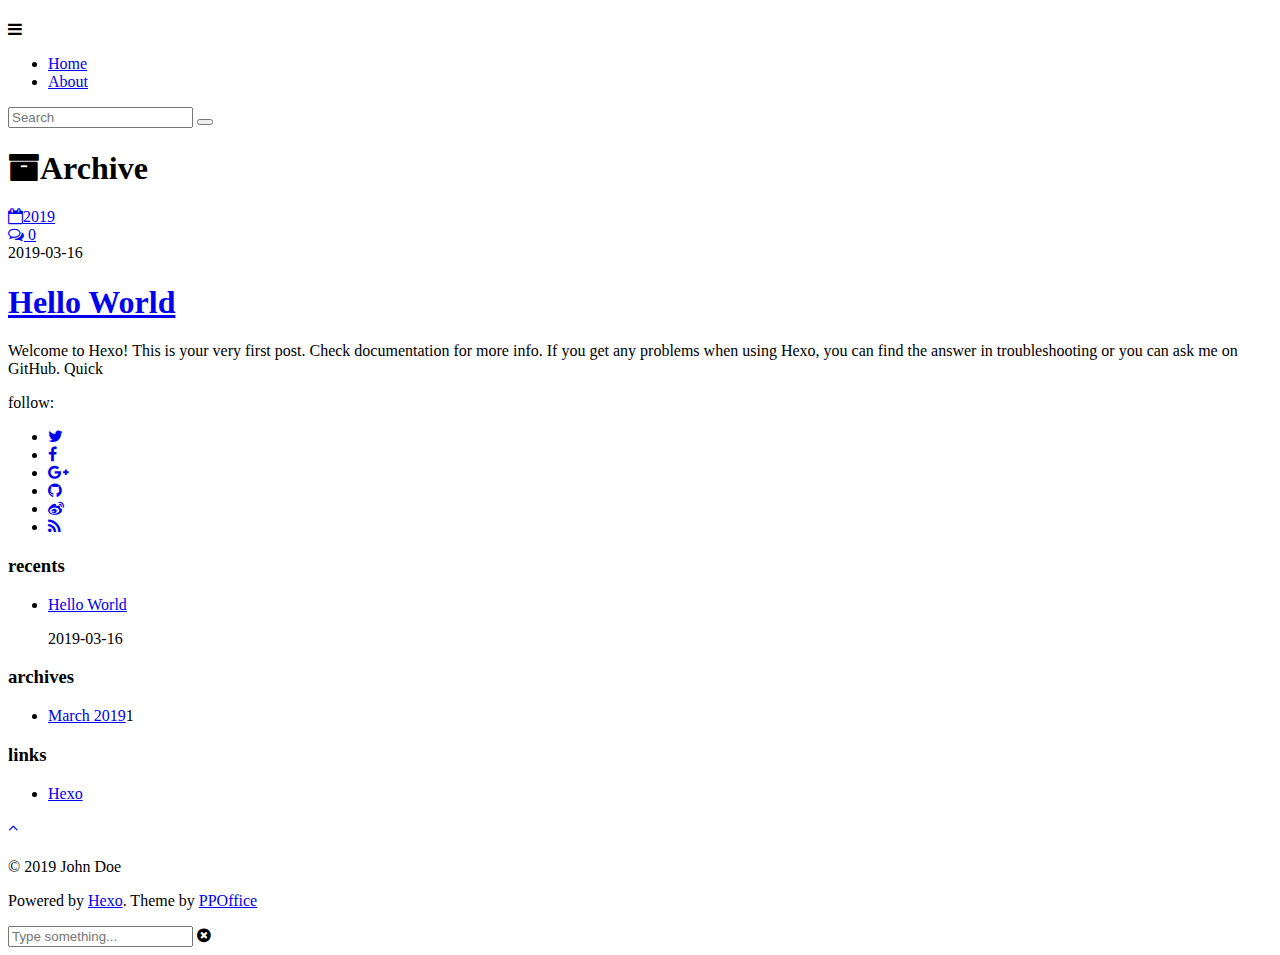
==== archives/index.html @ 49fc6c71 "Site updated: 2019-03-16 19:24:57" ====
<!DOCTYPE html>
<html>
<head><meta name="generator" content="Hexo 3.8.0">
    <meta charset="utf-8">

    

    
    <title>Archive | 阿榮的技術歷程</title>
    
    <meta name="viewport" content="width=device-width, initial-scale=1, maximum-scale=1">
    
    <meta name="description" content="Impossible is a word to be found only in the dictionary of fools. -- Napoleon">
<meta property="og:type" content="website">
<meta property="og:title" content="阿榮的技術歷程">
<meta property="og:url" content="http://yoursite.com/archives/index.html">
<meta property="og:site_name" content="阿榮的技術歷程">
<meta property="og:description" content="Impossible is a word to be found only in the dictionary of fools. -- Napoleon">
<meta property="og:locale" content="default">
<meta name="twitter:card" content="summary">
<meta name="twitter:title" content="阿榮的技術歷程">
<meta name="twitter:description" content="Impossible is a word to be found only in the dictionary of fools. -- Napoleon">
    

    
        <link rel="alternate" href="/" title="阿榮的技術歷程" type="application/atom+xml">
    

    

    <link rel="stylesheet" href="/libs/font-awesome/css/font-awesome.min.css">
    <link rel="stylesheet" href="/libs/titillium-web/styles.css">
    <link rel="stylesheet" href="/libs/source-code-pro/styles.css">

    <link rel="stylesheet" href="/css/style.css">

    <script src="/libs/jquery/3.3.1/jquery.min.js"></script>
    
    
        <link rel="stylesheet" href="/libs/lightgallery/css/lightgallery.min.css">
    
    
        <link rel="stylesheet" href="/libs/justified-gallery/justifiedGallery.min.css">
    
    
    


</head>
</html>
<body>
    <div id="wrap">
        <header id="header">
    <div id="header-outer" class="outer">
        <div class="container">
            <div class="container-inner">
                <div id="header-title">
                    <h1 class="logo-wrap">
                        <a href="/" class="logo"></a>
                    </h1>
                    
                </div>
                <div id="header-inner" class="nav-container">
                    <a id="main-nav-toggle" class="nav-icon fa fa-bars"></a>
                    <div class="nav-container-inner">
                        <ul id="main-nav">
                            
                                <li class="main-nav-list-item">
                                    <a class="main-nav-list-link" href="/">Home</a>
                                </li>
                            
                                        
                                    
                                <li class="main-nav-list-item">
                                    <a class="main-nav-list-link" href="/about/index.html">About</a>
                                </li>
                            
                        </ul>
                        <nav id="sub-nav">
                            <div id="search-form-wrap">

    <form class="search-form">
        <input type="text" class="ins-search-input search-form-input" placeholder="Search">
        <button type="submit" class="search-form-submit"></button>
    </form>
    <div class="ins-search">
    <div class="ins-search-mask"></div>
    <div class="ins-search-container">
        <div class="ins-input-wrapper">
            <input type="text" class="ins-search-input" placeholder="Type something...">
            <span class="ins-close ins-selectable"><i class="fa fa-times-circle"></i></span>
        </div>
        <div class="ins-section-wrapper">
            <div class="ins-section-container"></div>
        </div>
    </div>
</div>
<script>
(function (window) {
    var INSIGHT_CONFIG = {
        TRANSLATION: {
            POSTS: 'Posts',
            PAGES: 'Pages',
            CATEGORIES: 'Categories',
            TAGS: 'Tags',
            UNTITLED: '(Untitled)',
        },
        ROOT_URL: '/',
        CONTENT_URL: '/content.json',
    };
    window.INSIGHT_CONFIG = INSIGHT_CONFIG;
})(window);
</script>
<script src="/js/insight.js"></script>

</div>
                        </nav>
                    </div>
                </div>
            </div>
        </div>
    </div>
</header>
        <div class="container">
            <div class="main-body container-inner">
                <div class="main-body-inner">
                    <section id="main">
                        <div class="main-body-header">
    <h1 class="header">
    
    <i class="icon fa fa-archive"></i>Archive
    </h1>
</div>

                        <div class="main-body-content">
                            

    
    
        
        
        <section class="archives-wrap">
            <div class="archive-year-wrap">
                <a href="/archives/2019" class="archive-year"><i class="icon fa fa-calendar-o"></i>2019</a>
            </div>
            <div class="archives">
    
    
    
        <div class="article-row">
    
        <article class="article article-summary">
    <div class="article-summary-inner">
        
        <a href="/2019/03/16/hello-world/" class="thumbnail">
    
    
        <span class="thumbnail-image thumbnail-none"></span>
    
    
        
<span class="comment-counter">
    <i class="fa fa-comments-o"></i>
    
        <span class="disqus-comment-count" data-disqus-identifier data-disqus-url="http://yoursite.com/2019/03/16/hello-world/">0</span>
    
</span>


    
</a>

        
        <div class="article-meta">
            <div class="category">
            
            </div>
            <div class="date"><time datetime="2019-03-16T07:16:13.086Z" itemprop="datePublished">2019-03-16</time></div>
        </div>
        
    
        <h1 class="article-title" itemprop="name">
        <a href="/2019/03/16/hello-world/">Hello World</a>
        </h1>
    

        <p class="article-excerpt">
            Welcome to Hexo! This is your very first post. Check documentation for more info. If you get any problems when using Hexo, you can find the answer in troubleshooting or you can ask me on GitHub.
Quick
        </p>
    </div>
</article>
    
        </div>
    


    </div></section>



                        </div>
                    </section>
                    <aside id="sidebar">
    <a class="sidebar-toggle" title="Expand Sidebar"><i class="toggle icon"></i></a>
    <div class="sidebar-top">
        <p>follow:</p>
        <ul class="social-links">
            
                
                <li>
                    <a class="social-tooltip" title="twitter" href="/" target="_blank" rel="noopener">
                        <i class="icon fa fa-twitter"></i>
                    </a>
                </li>
                
            
                
                <li>
                    <a class="social-tooltip" title="facebook" href="/" target="_blank" rel="noopener">
                        <i class="icon fa fa-facebook"></i>
                    </a>
                </li>
                
            
                
                <li>
                    <a class="social-tooltip" title="google-plus" href="/" target="_blank" rel="noopener">
                        <i class="icon fa fa-google-plus"></i>
                    </a>
                </li>
                
            
                
                <li>
                    <a class="social-tooltip" title="github" href="https://github.com/ppoffice/hexo-theme-hueman" target="_blank" rel="noopener">
                        <i class="icon fa fa-github"></i>
                    </a>
                </li>
                
            
                
                <li>
                    <a class="social-tooltip" title="weibo" href="/" target="_blank" rel="noopener">
                        <i class="icon fa fa-weibo"></i>
                    </a>
                </li>
                
            
                
                <li>
                    <a class="social-tooltip" title="rss" href="/" target="_blank" rel="noopener">
                        <i class="icon fa fa-rss"></i>
                    </a>
                </li>
                
            
        </ul>
    </div>
    
    <div class="widgets-container">
        
            
                

            
                
    <div class="widget-wrap">
        <h3 class="widget-title">recents</h3>
        <div class="widget">
            <ul id="recent-post" class>
                
                    <li>
                        
                        <div class="item-thumbnail">
                            <a href="/2019/03/16/hello-world/" class="thumbnail">
    
    
        <span class="thumbnail-image thumbnail-none"></span>
    
    
</a>

                        </div>
                        
                        <div class="item-inner">
                            <p class="item-category"></p>
                            <p class="item-title"><a href="/2019/03/16/hello-world/" class="title">Hello World</a></p>
                            <p class="item-date"><time datetime="2019-03-16T07:16:13.086Z" itemprop="datePublished">2019-03-16</time></p>
                        </div>
                    </li>
                
            </ul>
        </div>
    </div>

            
                

            
                
    <div class="widget-wrap widget-list">
        <h3 class="widget-title">archives</h3>
        <div class="widget">
            <ul class="archive-list"><li class="archive-list-item"><a class="archive-list-link" href="/archives/2019/03/">March 2019</a><span class="archive-list-count">1</span></li></ul>
        </div>
    </div>


            
                

            
                

            
                
    <div class="widget-wrap widget-list">
        <h3 class="widget-title">links</h3>
        <div class="widget">
            <ul>
                
                    <li>
                        <a href="http://hexo.io">Hexo</a>
                    </li>
                
            </ul>
        </div>
    </div>


            
        
    </div>
</aside>

                </div>
            </div>
        </div>
        <footer id="footer">
    <div class="container">
        <div class="container-inner">
            <a id="back-to-top" href="javascript:;"><i class="icon fa fa-angle-up"></i></a>
            <div class="credit">
                <h1 class="logo-wrap">
                    <a href="/" class="logo"></a>
                </h1>
                <p>&copy; 2019 John Doe</p>
                <p>Powered by <a href="//hexo.io/" target="_blank">Hexo</a>. Theme by <a href="//github.com/ppoffice" target="_blank">PPOffice</a></p>
            </div>
            <div class="footer-plugins">
              
    


            </div>
        </div>
    </div>
</footer>

        
    
    <script>
    var disqus_shortname = 'hexo-theme-hueman';
    
    
    (function() {
    var dsq = document.createElement('script');
    dsq.type = 'text/javascript';
    dsq.async = true;
    dsq.src = '//' + disqus_shortname + '.disqus.com/count.js';
    (document.getElementsByTagName('head')[0] || document.getElementsByTagName('body')[0]).appendChild(dsq);
    })();
    </script>




    
        <script src="/libs/lightgallery/js/lightgallery.min.js"></script>
        <script src="/libs/lightgallery/js/lg-thumbnail.min.js"></script>
        <script src="/libs/lightgallery/js/lg-pager.min.js"></script>
        <script src="/libs/lightgallery/js/lg-autoplay.min.js"></script>
        <script src="/libs/lightgallery/js/lg-fullscreen.min.js"></script>
        <script src="/libs/lightgallery/js/lg-zoom.min.js"></script>
        <script src="/libs/lightgallery/js/lg-hash.min.js"></script>
        <script src="/libs/lightgallery/js/lg-share.min.js"></script>
        <script src="/libs/lightgallery/js/lg-video.min.js"></script>
    
    
        <script src="/libs/justified-gallery/jquery.justifiedGallery.min.js"></script>
    
    



<!-- Custom Scripts -->
<script src="/js/main.js"></script>

    </div>
</body>
</html>
---- libs/titillium-web/styles.css ----
/* latin-ext */
@font-face {
  font-family: 'Titillium Web';
  font-style: normal;
  font-weight: 300;
  src: local('Titillium WebLight'), local('TitilliumWeb-Light'), url(fonts/anMUvcNT0H1YN4FII8wpr9INifKjd1RJ3NxxEi9Cy2w.woff2) format('woff2');
  unicode-range: U+0100-024F, U+1E00-1EFF, U+20A0-20AB, U+20AD-20CF, U+2C60-2C7F, U+A720-A7FF;
}
/* latin */
@font-face {
  font-family: 'Titillium Web';
  font-style: normal;
  font-weight: 300;
  src: local('Titillium WebLight'), local('TitilliumWeb-Light'), url(fonts/anMUvcNT0H1YN4FII8wpr4-67659ICLY8bMrYhtePPA.woff2) format('woff2');
  unicode-range: U+0000-00FF, U+0131, U+0152-0153, U+02C6, U+02DA, U+02DC, U+2000-206F, U+2074, U+20AC, U+2212, U+2215, U+E0FF, U+EFFD, U+F000;
}
/* latin-ext */
@font-face {
  font-family: 'Titillium Web';
  font-style: normal;
  font-weight: 400;
  src: local('Titillium Web'), local('TitilliumWeb-Regular'), url(fonts/7XUFZ5tgS-tD6QamInJTcSo_WB_cotcEMUw1LsIE8mM.woff2) format('woff2');
  unicode-range: U+0100-024F, U+1E00-1EFF, U+20A0-20AB, U+20AD-20CF, U+2C60-2C7F, U+A720-A7FF;
}
/* latin */
@font-face {
  font-family: 'Titillium Web';
  font-style: normal;
  font-weight: 400;
  src: local('Titillium Web'), local('TitilliumWeb-Regular'), url(fonts/7XUFZ5tgS-tD6QamInJTcZSnX671uNZIV63UdXh3Mg0.woff2) format('woff2');
  unicode-range: U+0000-00FF, U+0131, U+0152-0153, U+02C6, U+02DA, U+02DC, U+2000-206F, U+2074, U+20AC, U+2212, U+2215, U+E0FF, U+EFFD, U+F000;
}
/* latin-ext */
@font-face {
  font-family: 'Titillium Web';
  font-style: normal;
  font-weight: 600;
  src: local('Titillium WebSemiBold'), local('TitilliumWeb-SemiBold'), url(fonts/anMUvcNT0H1YN4FII8wpr_SNRT0fZ5CX-AqRkMYgJJo.woff2) format('woff2');
  unicode-range: U+0100-024F, U+1E00-1EFF, U+20A0-20AB, U+20AD-20CF, U+2C60-2C7F, U+A720-A7FF;
}
/* latin */
@font-face {
  font-family: 'Titillium Web';
  font-style: normal;
  font-weight: 600;
  src: local('Titillium WebSemiBold'), local('TitilliumWeb-SemiBold'), url(fonts/anMUvcNT0H1YN4FII8wpr46gJz9aNFrmnwBdd69aqzY.woff2) format('woff2');
  unicode-range: U+0000-00FF, U+0131, U+0152-0153, U+02C6, U+02DA, U+02DC, U+2000-206F, U+2074, U+20AC, U+2212, U+2215, U+E0FF, U+EFFD, U+F000;
}
---- libs/source-code-pro/styles.css ----
/* latin-ext */
@font-face {
  font-family: 'Source Code Pro';
  font-style: normal;
  font-weight: 400;
  src: local('Source Code Pro'), local('SourceCodePro-Regular'), url(fonts/mrl8jkM18OlOQN8JLgasDy2Q8seG17bfDXYR_jUsrzg.woff2) format('woff2');
  unicode-range: U+0100-024F, U+1E00-1EFF, U+20A0-20AB, U+20AD-20CF, U+2C60-2C7F, U+A720-A7FF;
}
/* latin */
@font-face {
  font-family: 'Source Code Pro';
  font-style: normal;
  font-weight: 400;
  src: local('Source Code Pro'), local('SourceCodePro-Regular'), url(fonts/mrl8jkM18OlOQN8JLgasD9V_2ngZ8dMf8fLgjYEouxg.woff2) format('woff2');
  unicode-range: U+0000-00FF, U+0131, U+0152-0153, U+02C6, U+02DA, U+02DC, U+2000-206F, U+2074, U+20AC, U+2212, U+2215, U+E0FF, U+EFFD, U+F000;
}
---- libs/lightgallery/css/lightgallery.min.css ----
.lg-sub-html,.lg-toolbar{background-color:rgba(0,0,0,.45)}#lg-counter,.lg-outer .lg-video-cont{vertical-align:middle;display:inline-block}@font-face{font-family:lg;src:url(../fonts/lg.eot?n1z373);src:url(../fonts/lg.eot?#iefixn1z373) format("embedded-opentype"),url(../fonts/lg.woff?n1z373) format("woff"),url(../fonts/lg.ttf?n1z373) format("truetype"),url(../fonts/lg.svg?n1z373#lg) format("svg");font-weight:400;font-style:normal}.lg-icon{font-family:lg;speak:none;font-style:normal;font-weight:400;font-variant:normal;text-transform:none;line-height:1;-webkit-font-smoothing:antialiased;-moz-osx-font-smoothing:grayscale}.lg-actions .lg-next,.lg-actions .lg-prev{background-color:rgba(0,0,0,.45);border-radius:2px;color:#999;cursor:pointer;display:block;font-size:22px;margin-top:-10px;padding:8px 10px 9px;position:absolute;top:50%;z-index:1080}.lg-actions .lg-next.disabled,.lg-actions .lg-prev.disabled{pointer-events:none;opacity:.5}.lg-actions .lg-next:hover,.lg-actions .lg-prev:hover{color:#FFF}.lg-actions .lg-next{right:20px}.lg-actions .lg-next:before{content:"\e095"}.lg-actions .lg-prev{left:20px}.lg-actions .lg-prev:after{content:"\e094"}@-webkit-keyframes lg-right-end{0%,100%{left:0}50%{left:-30px}}@-moz-keyframes lg-right-end{0%,100%{left:0}50%{left:-30px}}@-ms-keyframes lg-right-end{0%,100%{left:0}50%{left:-30px}}@keyframes lg-right-end{0%,100%{left:0}50%{left:-30px}}@-webkit-keyframes lg-left-end{0%,100%{left:0}50%{left:30px}}@-moz-keyframes lg-left-end{0%,100%{left:0}50%{left:30px}}@-ms-keyframes lg-left-end{0%,100%{left:0}50%{left:30px}}@keyframes lg-left-end{0%,100%{left:0}50%{left:30px}}.lg-outer.lg-right-end .lg-object{-webkit-animation:lg-right-end .3s;-o-animation:lg-right-end .3s;animation:lg-right-end .3s;position:relative}.lg-outer.lg-left-end .lg-object{-webkit-animation:lg-left-end .3s;-o-animation:lg-left-end .3s;animation:lg-left-end .3s;position:relative}.lg-toolbar{z-index:1082;left:0;position:absolute;top:0;width:100%}.lg-toolbar .lg-icon{color:#999;cursor:pointer;float:right;font-size:24px;height:47px;line-height:27px;padding:10px 0;text-align:center;width:50px;text-decoration:none!important;outline:0;-webkit-transition:color .2s linear;-o-transition:color .2s linear;transition:color .2s linear}.lg-toolbar .lg-icon:hover{color:#FFF}.lg-toolbar .lg-close:after{content:"\e070"}.lg-toolbar .lg-download:after{content:"\e0f2"}.lg-sub-html{bottom:0;color:#EEE;font-size:16px;left:0;padding:10px 40px;position:fixed;right:0;text-align:center;z-index:1080}.lg-sub-html h4{margin:0;font-size:13px;font-weight:700}.lg-sub-html p{font-size:12px;margin:5px 0 0}#lg-counter{color:#999;font-size:16px;padding-left:20px;padding-top:12px}.lg-next,.lg-prev,.lg-toolbar{opacity:1;-webkit-transition:-webkit-transform .35s cubic-bezier(0,0,.25,1) 0s,opacity .35s cubic-bezier(0,0,.25,1) 0s,color .2s linear;-moz-transition:-moz-transform .35s cubic-bezier(0,0,.25,1) 0s,opacity .35s cubic-bezier(0,0,.25,1) 0s,color .2s linear;-o-transition:-o-transform .35s cubic-bezier(0,0,.25,1) 0s,opacity .35s cubic-bezier(0,0,.25,1) 0s,color .2s linear;transition:transform .35s cubic-bezier(0,0,.25,1) 0s,opacity .35s cubic-bezier(0,0,.25,1) 0s,color .2s linear}.lg-hide-items .lg-prev{opacity:0;-webkit-transform:translate3d(-10px,0,0);transform:translate3d(-10px,0,0)}.lg-hide-items .lg-next{opacity:0;-webkit-transform:translate3d(10px,0,0);transform:translate3d(10px,0,0)}.lg-hide-items .lg-toolbar{opacity:0;-webkit-transform:translate3d(0,-10px,0);transform:translate3d(0,-10px,0)}body:not(.lg-from-hash) .lg-outer.lg-start-zoom .lg-object{-webkit-transform:scale3d(.5,.5,.5);transform:scale3d(.5,.5,.5);opacity:0;-webkit-transition:-webkit-transform 250ms cubic-bezier(0,0,.25,1) 0s,opacity 250ms cubic-bezier(0,0,.25,1)!important;-moz-transition:-moz-transform 250ms cubic-bezier(0,0,.25,1) 0s,opacity 250ms cubic-bezier(0,0,.25,1)!important;-o-transition:-o-transform 250ms cubic-bezier(0,0,.25,1) 0s,opacity 250ms cubic-bezier(0,0,.25,1)!important;transition:transform 250ms cubic-bezier(0,0,.25,1) 0s,opacity 250ms cubic-bezier(0,0,.25,1)!important;-webkit-transform-origin:50% 50%;-moz-transform-origin:50% 50%;-ms-transform-origin:50% 50%;transform-origin:50% 50%}body:not(.lg-from-hash) .lg-outer.lg-start-zoom .lg-item.lg-complete .lg-object{-webkit-transform:scale3d(1,1,1);transform:scale3d(1,1,1);opacity:1}.lg-outer .lg-thumb-outer{background-color:#0D0A0A;bottom:0;position:absolute;width:100%;z-index:1080;max-height:350px;-webkit-transform:translate3d(0,100%,0);transform:translate3d(0,100%,0);-webkit-transition:-webkit-transform .25s cubic-bezier(0,0,.25,1) 0s;-moz-transition:-moz-transform .25s cubic-bezier(0,0,.25,1) 0s;-o-transition:-o-transform .25s cubic-bezier(0,0,.25,1) 0s;transition:transform .25s cubic-bezier(0,0,.25,1) 0s}.lg-outer .lg-thumb-outer.lg-grab .lg-thumb-item{cursor:-webkit-grab;cursor:-moz-grab;cursor:-o-grab;cursor:-ms-grab;cursor:grab}.lg-outer .lg-thumb-outer.lg-grabbing .lg-thumb-item{cursor:move;cursor:-webkit-grabbing;cursor:-moz-grabbing;cursor:-o-grabbing;cursor:-ms-grabbing;cursor:grabbing}.lg-outer .lg-thumb-outer.lg-dragging .lg-thumb{-webkit-transition-duration:0s!important;transition-duration:0s!important}.lg-outer.lg-thumb-open .lg-thumb-outer{-webkit-transform:translate3d(0,0,0);transform:translate3d(0,0,0)}.lg-outer .lg-thumb{padding:10px 0;height:100%;margin-bottom:-5px}.lg-outer .lg-thumb-item{cursor:pointer;float:left;overflow:hidden;height:100%;border:2px solid #FFF;border-radius:4px;margin-bottom:5px}@media (min-width:1025px){.lg-outer .lg-thumb-item{-webkit-transition:border-color .25s ease;-o-transition:border-color .25s ease;transition:border-color .25s ease}}.lg-outer .lg-thumb-item.active,.lg-outer .lg-thumb-item:hover{border-color:#a90707}.lg-outer .lg-thumb-item img{width:100%;height:100%;object-fit:cover}.lg-outer.lg-has-thumb .lg-item{padding-bottom:120px}.lg-outer.lg-can-toggle .lg-item{padding-bottom:0}.lg-outer.lg-pull-caption-up .lg-sub-html{-webkit-transition:bottom .25s ease;-o-transition:bottom .25s ease;transition:bottom .25s ease}.lg-outer.lg-pull-caption-up.lg-thumb-open .lg-sub-html{bottom:100px}.lg-outer .lg-toggle-thumb{background-color:#0D0A0A;border-radius:2px 2px 0 0;color:#999;cursor:pointer;font-size:24px;height:39px;line-height:27px;padding:5px 0;position:absolute;right:20px;text-align:center;top:-39px;width:50px}.lg-outer .lg-toggle-thumb:hover,.lg-outer.lg-dropdown-active #lg-share{color:#FFF}.lg-outer .lg-toggle-thumb:after{content:"\e1ff"}.lg-outer .lg-video-cont{max-width:1140px;max-height:100%;width:100%;padding:0 5px}.lg-outer .lg-video{width:100%;height:0;padding-bottom:56.25%;overflow:hidden;position:relative}.lg-outer .lg-video .lg-object{display:inline-block;position:absolute;top:0;left:0;width:100%!important;height:100%!important}.lg-outer .lg-video .lg-video-play{width:84px;height:59px;position:absolute;left:50%;top:50%;margin-left:-42px;margin-top:-30px;z-index:1080;cursor:pointer}.lg-outer .lg-has-vimeo .lg-video-play{background:url(../img/vimeo-play.png) no-repeat}.lg-outer .lg-has-vimeo:hover .lg-video-play{background:url(../img/vimeo-play.png) 0 -58px no-repeat}.lg-outer .lg-has-html5 .lg-video-play{background:url(../img/video-play.png) no-repeat;height:64px;margin-left:-32px;margin-top:-32px;width:64px;opacity:.8}.lg-outer .lg-has-html5:hover .lg-video-play{opacity:1}.lg-outer .lg-has-youtube .lg-video-play{background:url(../img/youtube-play.png) no-repeat}.lg-outer .lg-has-youtube:hover .lg-video-play{background:url(../img/youtube-play.png) 0 -60px no-repeat}.lg-outer .lg-video-object{width:100%!important;height:100%!important;position:absolute;top:0;left:0}.lg-outer .lg-has-video .lg-video-object{visibility:hidden}.lg-outer .lg-has-video.lg-video-playing .lg-object,.lg-outer .lg-has-video.lg-video-playing .lg-video-play{display:none}.lg-outer .lg-has-video.lg-video-playing .lg-video-object{visibility:visible}.lg-progress-bar{background-color:#333;height:5px;left:0;position:absolute;top:0;width:100%;z-index:1083;opacity:0;-webkit-transition:opacity 80ms ease 0s;-moz-transition:opacity 80ms ease 0s;-o-transition:opacity 80ms ease 0s;transition:opacity 80ms ease 0s}.lg-progress-bar .lg-progress{background-color:#a90707;height:5px;width:0}.lg-progress-bar.lg-start .lg-progress{width:100%}.lg-show-autoplay .lg-progress-bar{opacity:1}.lg-autoplay-button:after{content:"\e01d"}.lg-show-autoplay .lg-autoplay-button:after{content:"\e01a"}.lg-outer.lg-css3.lg-zoom-dragging .lg-item.lg-complete.lg-zoomable .lg-image,.lg-outer.lg-css3.lg-zoom-dragging .lg-item.lg-complete.lg-zoomable .lg-img-wrap{-webkit-transition-duration:0s;transition-duration:0s}.lg-outer .lg-item.lg-complete.lg-zoomable .lg-img-wrap{-webkit-transition:left .3s cubic-bezier(0,0,.25,1) 0s,top .3s cubic-bezier(0,0,.25,1) 0s;-moz-transition:left .3s cubic-bezier(0,0,.25,1) 0s,top .3s cubic-bezier(0,0,.25,1) 0s;-o-transition:left .3s cubic-bezier(0,0,.25,1) 0s,top .3s cubic-bezier(0,0,.25,1) 0s;transition:left .3s cubic-bezier(0,0,.25,1) 0s,top .3s cubic-bezier(0,0,.25,1) 0s;-webkit-transform:translate3d(0,0,0);transform:translate3d(0,0,0);-webkit-backface-visibility:hidden;-moz-backface-visibility:hidden;backface-visibility:hidden}.lg-outer .lg-item.lg-complete.lg-zoomable .lg-image{-webkit-transform:scale3d(1,1,1);transform:scale3d(1,1,1);-webkit-transition:-webkit-transform .3s cubic-bezier(0,0,.25,1) 0s,opacity .15s!important;-moz-transition:-moz-transform .3s cubic-bezier(0,0,.25,1) 0s,opacity .15s!important;-o-transition:-o-transform .3s cubic-bezier(0,0,.25,1) 0s,opacity .15s!important;transition:transform .3s cubic-bezier(0,0,.25,1) 0s,opacity .15s!important;-webkit-transform-origin:0 0;-moz-transform-origin:0 0;-ms-transform-origin:0 0;transform-origin:0 0;-webkit-backface-visibility:hidden;-moz-backface-visibility:hidden;backface-visibility:hidden}#lg-zoom-in:after{content:"\e311"}#lg-actual-size{font-size:20px}#lg-actual-size:after{content:"\e033"}#lg-zoom-out{opacity:.5;pointer-events:none}#lg-zoom-out:after{content:"\e312"}.lg-zoomed #lg-zoom-out{opacity:1;pointer-events:auto}.lg-outer .lg-pager-outer{bottom:60px;left:0;position:absolute;right:0;text-align:center;z-index:1080;height:10px}.lg-outer .lg-pager-outer.lg-pager-hover .lg-pager-cont{overflow:visible}.lg-outer .lg-pager-cont{cursor:pointer;display:inline-block;overflow:hidden;position:relative;vertical-align:top;margin:0 5px}.lg-outer .lg-pager-cont:hover .lg-pager-thumb-cont{opacity:1;-webkit-transform:translate3d(0,0,0);transform:translate3d(0,0,0)}.lg-outer .lg-pager-cont.lg-pager-active .lg-pager{box-shadow:0 0 0 2px #fff inset}.lg-outer .lg-pager-thumb-cont{background-color:#fff;color:#FFF;bottom:100%;height:83px;left:0;margin-bottom:20px;margin-left:-60px;opacity:0;padding:5px;position:absolute;width:120px;border-radius:3px;-webkit-transition:opacity .15s ease 0s,-webkit-transform .15s ease 0s;-moz-transition:opacity .15s ease 0s,-moz-transform .15s ease 0s;-o-transition:opacity .15s ease 0s,-o-transform .15s ease 0s;transition:opacity .15s ease 0s,transform .15s ease 0s;-webkit-transform:translate3d(0,5px,0);transform:translate3d(0,5px,0)}.lg-outer .lg-pager-thumb-cont img{width:100%;height:100%}.lg-outer .lg-pager{background-color:rgba(255,255,255,.5);border-radius:50%;box-shadow:0 0 0 8px rgba(255,255,255,.7) inset;display:block;height:12px;-webkit-transition:box-shadow .3s ease 0s;-o-transition:box-shadow .3s ease 0s;transition:box-shadow .3s ease 0s;width:12px}.lg-outer .lg-pager:focus,.lg-outer .lg-pager:hover{box-shadow:0 0 0 8px #fff inset}.lg-outer .lg-caret{border-left:10px solid transparent;border-right:10px solid transparent;border-top:10px dashed;bottom:-10px;display:inline-block;height:0;left:50%;margin-left:-5px;position:absolute;vertical-align:middle;width:0}.lg-fullscreen:after{content:"\e20c"}.lg-fullscreen-on .lg-fullscreen:after{content:"\e20d"}.lg-outer #lg-dropdown-overlay{background-color:rgba(0,0,0,.25);bottom:0;cursor:default;left:0;position:fixed;right:0;top:0;z-index:1081;opacity:0;visibility:hidden;-webkit-transition:visibility 0s linear .18s,opacity .18s linear 0s;-o-transition:visibility 0s linear .18s,opacity .18s linear 0s;transition:visibility 0s linear .18s,opacity .18s linear 0s}.lg-outer.lg-dropdown-active #lg-dropdown-overlay,.lg-outer.lg-dropdown-active .lg-dropdown{-webkit-transition-delay:0s;transition-delay:0s;-moz-transform:translate3d(0,0,0);-o-transform:translate3d(0,0,0);-ms-transform:translate3d(0,0,0);-webkit-transform:translate3d(0,0,0);transform:translate3d(0,0,0);opacity:1;visibility:visible}.lg-outer .lg-dropdown{background-color:#fff;border-radius:2px;font-size:14px;list-style-type:none;margin:0;padding:10px 0;position:absolute;right:0;text-align:left;top:50px;opacity:0;visibility:hidden;-moz-transform:translate3d(0,5px,0);-o-transform:translate3d(0,5px,0);-ms-transform:translate3d(0,5px,0);-webkit-transform:translate3d(0,5px,0);transform:translate3d(0,5px,0);-webkit-transition:-webkit-transform .18s linear 0s,visibility 0s linear .5s,opacity .18s linear 0s;-moz-transition:-moz-transform .18s linear 0s,visibility 0s linear .5s,opacity .18s linear 0s;-o-transition:-o-transform .18s linear 0s,visibility 0s linear .5s,opacity .18s linear 0s;transition:transform .18s linear 0s,visibility 0s linear .5s,opacity .18s linear 0s}.lg-outer .lg-dropdown:after{content:"";display:block;height:0;width:0;position:absolute;border:8px solid transparent;border-bottom-color:#FFF;right:16px;top:-16px}.lg-outer .lg-dropdown>li:last-child{margin-bottom:0}.lg-outer .lg-dropdown>li:hover .lg-icon,.lg-outer .lg-dropdown>li:hover a{color:#333}.lg-outer .lg-dropdown a{color:#333;display:block;white-space:pre;padding:4px 12px;font-family:"Open Sans","Helvetica Neue",Helvetica,Arial,sans-serif;font-size:12px}.lg-outer .lg-dropdown a:hover{background-color:rgba(0,0,0,.07)}.lg-outer .lg-dropdown .lg-dropdown-text{display:inline-block;line-height:1;margin-top:-3px;vertical-align:middle}.lg-outer .lg-dropdown .lg-icon{color:#333;display:inline-block;float:none;font-size:20px;height:auto;line-height:1;margin-right:8px;padding:0;vertical-align:middle;width:auto}.lg-outer,.lg-outer .lg,.lg-outer .lg-inner{width:100%;height:100%}.lg-outer #lg-share{position:relative}.lg-outer #lg-share:after{content:"\e80d"}.lg-outer #lg-share-facebook .lg-icon{color:#3b5998}.lg-outer #lg-share-facebook .lg-icon:after{content:"\e901"}.lg-outer #lg-share-twitter .lg-icon{color:#00aced}.lg-outer #lg-share-twitter .lg-icon:after{content:"\e904"}.lg-outer #lg-share-googleplus .lg-icon{color:#dd4b39}.lg-outer #lg-share-googleplus .lg-icon:after{content:"\e902"}.lg-outer #lg-share-pinterest .lg-icon{color:#cb2027}.lg-outer #lg-share-pinterest .lg-icon:after{content:"\e903"}.group:after,.group:before{display:table;content:"";line-height:0}.group:after{clear:both}.lg-outer{position:fixed;top:0;left:0;z-index:1050;opacity:0;-webkit-transition:opacity .15s ease 0s;-o-transition:opacity .15s ease 0s;transition:opacity .15s ease 0s}.lg-outer *{-webkit-box-sizing:border-box;-moz-box-sizing:border-box;box-sizing:border-box}.lg-outer.lg-visible{opacity:1}.lg-outer.lg-css3 .lg-item.lg-current,.lg-outer.lg-css3 .lg-item.lg-next-slide,.lg-outer.lg-css3 .lg-item.lg-prev-slide{-webkit-transition-duration:inherit!important;transition-duration:inherit!important;-webkit-transition-timing-function:inherit!important;transition-timing-function:inherit!important}.lg-outer.lg-css3.lg-dragging .lg-item.lg-current,.lg-outer.lg-css3.lg-dragging .lg-item.lg-next-slide,.lg-outer.lg-css3.lg-dragging .lg-item.lg-prev-slide{-webkit-transition-duration:0s!important;transition-duration:0s!important;opacity:1}.lg-outer.lg-grab img.lg-object{cursor:-webkit-grab;cursor:-moz-grab;cursor:-o-grab;cursor:-ms-grab;cursor:grab}.lg-outer.lg-grabbing img.lg-object{cursor:move;cursor:-webkit-grabbing;cursor:-moz-grabbing;cursor:-o-grabbing;cursor:-ms-grabbing;cursor:grabbing}.lg-outer .lg{position:relative;overflow:hidden;margin-left:auto;margin-right:auto;max-width:100%;max-height:100%}.lg-outer .lg-inner{position:absolute;left:0;top:0;white-space:nowrap}.lg-outer .lg-item{background:url(../img/loading.gif) center center no-repeat;display:none!important}.lg-outer.lg-css .lg-current,.lg-outer.lg-css3 .lg-current,.lg-outer.lg-css3 .lg-next-slide,.lg-outer.lg-css3 .lg-prev-slide{display:inline-block!important}.lg-outer .lg-img-wrap,.lg-outer .lg-item{display:inline-block;text-align:center;position:absolute;width:100%;height:100%}.lg-outer .lg-img-wrap:before,.lg-outer .lg-item:before{content:"";display:inline-block;height:50%;width:1px;margin-right:-1px}.lg-outer .lg-img-wrap{position:absolute;padding:0 5px;left:0;right:0;top:0;bottom:0}.lg-outer .lg-item.lg-complete{background-image:none}.lg-outer .lg-item.lg-current{z-index:1060}.lg-outer .lg-image{display:inline-block;vertical-align:middle;max-width:100%;max-height:100%;width:auto!important;height:auto!important}.lg-outer.lg-show-after-load .lg-item .lg-object,.lg-outer.lg-show-after-load .lg-item .lg-video-play{opacity:0;-webkit-transition:opacity .15s ease 0s;-o-transition:opacity .15s ease 0s;transition:opacity .15s ease 0s}.lg-outer.lg-show-after-load .lg-item.lg-complete .lg-object,.lg-outer.lg-show-after-load .lg-item.lg-complete .lg-video-play{opacity:1}.lg-outer .lg-empty-html,.lg-outer.lg-hide-download #lg-download{display:none}.lg-backdrop{position:fixed;top:0;left:0;right:0;bottom:0;z-index:1040;background-color:#000;opacity:0;-webkit-transition:opacity .15s ease 0s;-o-transition:opacity .15s ease 0s;transition:opacity .15s ease 0s}.lg-backdrop.in{opacity:1}.lg-css3.lg-no-trans .lg-current,.lg-css3.lg-no-trans .lg-next-slide,.lg-css3.lg-no-trans .lg-prev-slide{-webkit-transition:none 0s ease 0s!important;-moz-transition:none 0s ease 0s!important;-o-transition:none 0s ease 0s!important;transition:none 0s ease 0s!important}.lg-css3.lg-use-css3 .lg-item,.lg-css3.lg-use-left .lg-item{-webkit-backface-visibility:hidden;-moz-backface-visibility:hidden;backface-visibility:hidden}.lg-css3.lg-fade .lg-item{opacity:0}.lg-css3.lg-fade .lg-item.lg-current{opacity:1}.lg-css3.lg-fade .lg-item.lg-current,.lg-css3.lg-fade .lg-item.lg-next-slide,.lg-css3.lg-fade .lg-item.lg-prev-slide{-webkit-transition:opacity .1s ease 0s;-moz-transition:opacity .1s ease 0s;-o-transition:opacity .1s ease 0s;transition:opacity .1s ease 0s}.lg-css3.lg-slide.lg-use-css3 .lg-item{opacity:0}.lg-css3.lg-slide.lg-use-css3 .lg-item.lg-prev-slide{-webkit-transform:translate3d(-100%,0,0);transform:translate3d(-100%,0,0)}.lg-css3.lg-slide.lg-use-css3 .lg-item.lg-next-slide{-webkit-transform:translate3d(100%,0,0);transform:translate3d(100%,0,0)}.lg-css3.lg-slide.lg-use-css3 .lg-item.lg-current{-webkit-transform:translate3d(0,0,0);transform:translate3d(0,0,0);opacity:1}.lg-css3.lg-slide.lg-use-css3 .lg-item.lg-current,.lg-css3.lg-slide.lg-use-css3 .lg-item.lg-next-slide,.lg-css3.lg-slide.lg-use-css3 .lg-item.lg-prev-slide{-webkit-transition:-webkit-transform 1s cubic-bezier(0,0,.25,1) 0s,opacity .1s ease 0s;-moz-transition:-moz-transform 1s cubic-bezier(0,0,.25,1) 0s,opacity .1s ease 0s;-o-transition:-o-transform 1s cubic-bezier(0,0,.25,1) 0s,opacity .1s ease 0s;transition:transform 1s cubic-bezier(0,0,.25,1) 0s,opacity .1s ease 0s}.lg-css3.lg-slide.lg-use-left .lg-item{opacity:0;position:absolute;left:0}.lg-css3.lg-slide.lg-use-left .lg-item.lg-prev-slide{left:-100%}.lg-css3.lg-slide.lg-use-left .lg-item.lg-next-slide{left:100%}.lg-css3.lg-slide.lg-use-left .lg-item.lg-current{left:0;opacity:1}.lg-css3.lg-slide.lg-use-left .lg-item.lg-current,.lg-css3.lg-slide.lg-use-left .lg-item.lg-next-slide,.lg-css3.lg-slide.lg-use-left .lg-item.lg-prev-slide{-webkit-transition:left 1s cubic-bezier(0,0,.25,1) 0s,opacity .1s ease 0s;-moz-transition:left 1s cubic-bezier(0,0,.25,1) 0s,opacity .1s ease 0s;-o-transition:left 1s cubic-bezier(0,0,.25,1) 0s,opacity .1s ease 0s;transition:left 1s cubic-bezier(0,0,.25,1) 0s,opacity .1s ease 0s}
---- libs/justified-gallery/justifiedGallery.min.css ----
/*!
 * Justified Gallery - v3.6.1
 * http://miromannino.github.io/Justified-Gallery/
 * Copyright (c) 2015 Miro Mannino
 * Licensed under the MIT license.
 */
@-webkit-keyframes justified-gallery-show-caption-animation{from{opacity:0}to{opacity:.7}}@-moz-keyframes justified-gallery-show-caption-animation{from{opacity:0}to{opacity:.7}}@-o-keyframes justified-gallery-show-caption-animation{from{opacity:0}to{opacity:.7}}@keyframes justified-gallery-show-caption-animation{from{opacity:0}to{opacity:.7}}@-webkit-keyframes justified-gallery-show-entry-animation{from{opacity:0}to{opacity:1}}@-moz-keyframes justified-gallery-show-entry-animation{from{opacity:0}to{opacity:1}}@-o-keyframes justified-gallery-show-entry-animation{from{opacity:0}to{opacity:1}}@keyframes justified-gallery-show-entry-animation{from{opacity:0}to{opacity:1}}.justified-gallery{width:100%;position:relative;overflow:hidden}.justified-gallery>a,.justified-gallery>div{position:absolute;display:inline-block;overflow:hidden;opacity:0;filter:alpha(opacity=0)}.justified-gallery>a>img,.justified-gallery>div>img,.justified-gallery>a>a>img,.justified-gallery>div>a>img{position:absolute;top:50%;left:50%;margin:0;padding:0;border:0}.justified-gallery>a>.caption,.justified-gallery>div>.caption{display:none;position:absolute;bottom:0;padding:5px;background-color:#000;left:0;right:0;margin:0;color:#fff;font-size:12px;font-weight:300;font-family:sans-serif}.justified-gallery>a>.caption.caption-visible,.justified-gallery>div>.caption.caption-visible{display:initial;opacity:.7;filter:"alpha(opacity=70)";-webkit-animation:justified-gallery-show-caption-animation 500ms 0 ease;-moz-animation:justified-gallery-show-caption-animation 500ms 0 ease;-ms-animation:justified-gallery-show-caption-animation 500ms 0 ease}.justified-gallery>.entry-visible{opacity:1;filter:alpha(opacity=100);-webkit-animation:justified-gallery-show-entry-animation 500ms 0 ease;-moz-animation:justified-gallery-show-entry-animation 500ms 0 ease;-ms-animation:justified-gallery-show-entry-animation 500ms 0 ease}.justified-gallery>.jg-filtered{display:none}.justified-gallery>.spinner{position:absolute;bottom:0;margin-left:-24px;padding:10px 0;left:50%;opacity:initial;filter:initial;overflow:initial}.justified-gallery>.spinner>span{display:inline-block;opacity:0;filter:alpha(opacity=0);width:8px;height:8px;margin:0 4px;background-color:#000;border-top-left-radius:6px;border-top-right-radius:6px;border-bottom-right-radius:6px;border-bottom-left-radius:6px}
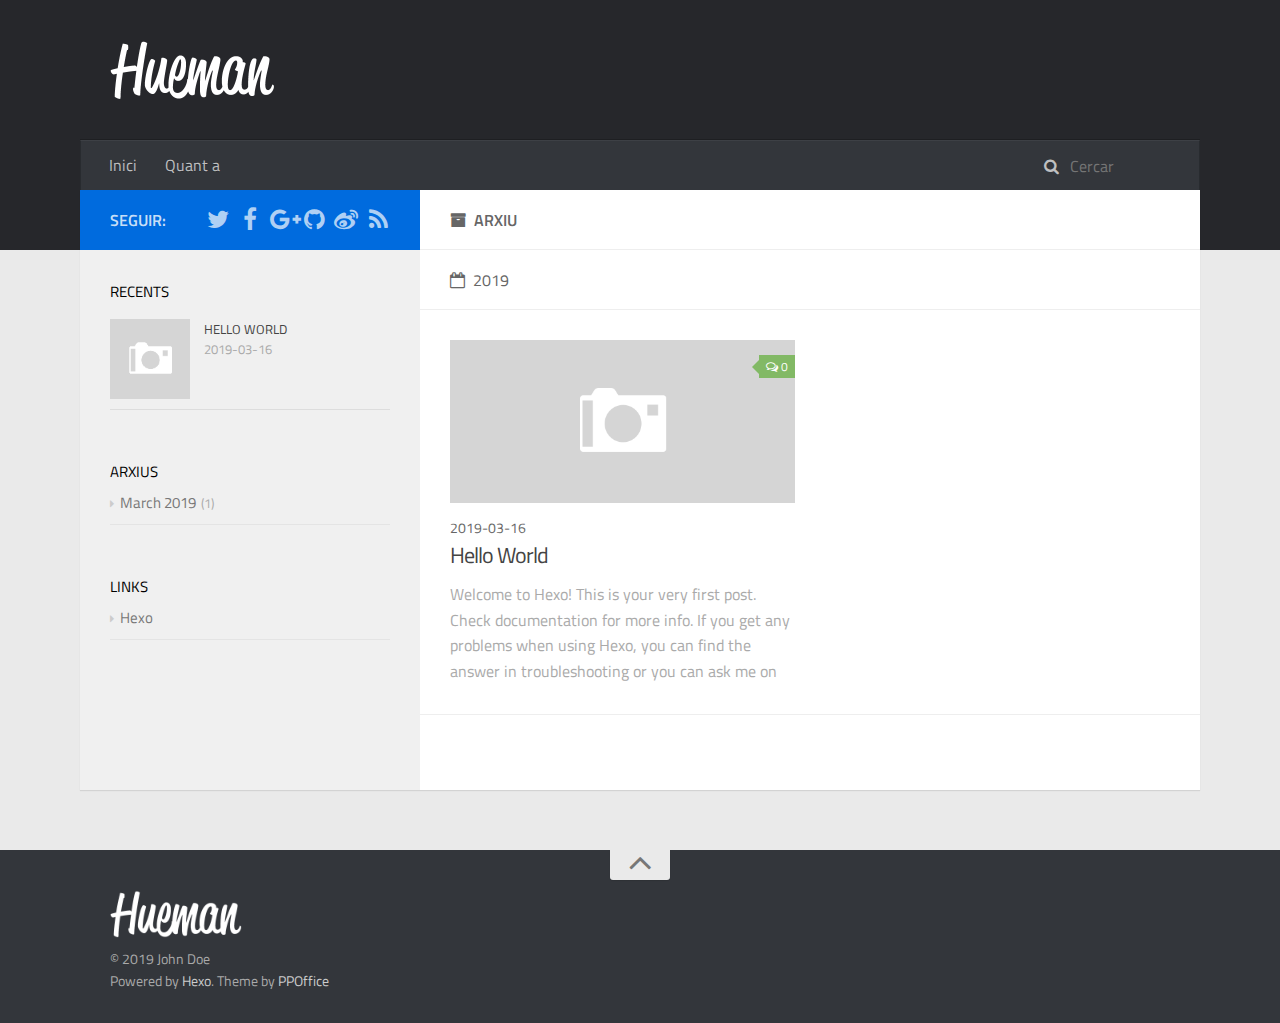
==== commit 6f71e39c: "Site updated: 2019-03-16 19:28:46" ====
--- a/archives/index.html
+++ b/archives/index.html
@@ -6,7 +6,7 @@
     
 
     
-    <title>Archive | 阿榮的技術歷程</title>
+    <title>Arxiu | 阿榮的技術歷程</title>
     
     <meta name="viewport" content="width=device-width, initial-scale=1, maximum-scale=1">
     
@@ -66,13 +66,13 @@
                         <ul id="main-nav">
                             
                                 <li class="main-nav-list-item">
-                                    <a class="main-nav-list-link" href="/">Home</a>
+                                    <a class="main-nav-list-link" href="/">Inici</a>
                                 </li>
                             
                                         
                                     
                                 <li class="main-nav-list-item">
-                                    <a class="main-nav-list-link" href="/about/index.html">About</a>
+                                    <a class="main-nav-list-link" href="/about/index.html">Quant a</a>
                                 </li>
                             
                         </ul>
@@ -80,7 +80,7 @@
                             <div id="search-form-wrap">
 
     <form class="search-form">
-        <input type="text" class="ins-search-input search-form-input" placeholder="Search">
+        <input type="text" class="ins-search-input search-form-input" placeholder="Cercar">
         <button type="submit" class="search-form-submit"></button>
     </form>
     <div class="ins-search">
@@ -101,8 +101,8 @@
         TRANSLATION: {
             POSTS: 'Posts',
             PAGES: 'Pages',
-            CATEGORIES: 'Categories',
-            TAGS: 'Tags',
+            CATEGORIES: 'categories',
+            TAGS: 'etiquetes',
             UNTITLED: '(Untitled)',
         },
         ROOT_URL: '/',
@@ -128,7 +128,7 @@
                         <div class="main-body-header">
     <h1 class="header">
     
-    <i class="icon fa fa-archive"></i>Archive
+    <i class="icon fa fa-archive"></i>Arxiu
     </h1>
 </div>
 
@@ -204,7 +204,7 @@
                     <aside id="sidebar">
     <a class="sidebar-toggle" title="Expand Sidebar"><i class="toggle icon"></i></a>
     <div class="sidebar-top">
-        <p>follow:</p>
+        <p>seguir:</p>
         <ul class="social-links">
             
                 
@@ -300,7 +300,7 @@
             
                 
     <div class="widget-wrap widget-list">
-        <h3 class="widget-title">archives</h3>
+        <h3 class="widget-title">arxius</h3>
         <div class="widget">
             <ul class="archive-list"><li class="archive-list-item"><a class="archive-list-link" href="/archives/2019/03/">March 2019</a><span class="archive-list-count">1</span></li></ul>
         </div>
--- a/css/style.css
+++ b/css/style.css
@@ -0,0 +1,2162 @@
+#main .main-body-header em,
+#main .main-body-header a,
+.article-meta,
+.archive-year {
+  text-transform: uppercase;
+  color: #666;
+  line-height: 1em;
+  text-shadow: 0 1px #fff;
+}
+#main .main-body-header em,
+#main .main-body-header a,
+.article-meta,
+.archive-year,
+#main .main-body-header em a,
+#main .main-body-header a a,
+.article-meta a,
+.archive-year a {
+  text-decoration: none;
+}
+.widget h1,
+.article-entry h1 {
+  font-size: 2em;
+}
+.widget h2,
+.article-entry h2 {
+  font-size: 1.5em;
+}
+.widget h3,
+.article-entry h3 {
+  font-size: 1.3em;
+}
+.widget h4,
+.article-entry h4 {
+  font-size: 1.2em;
+}
+.widget h5,
+.article-entry h5 {
+  font-size: 1em;
+}
+.widget h6,
+.article-entry h6 {
+  font-size: 1em;
+  color: #aaa;
+}
+.widget hr,
+.article-entry hr {
+  border: 1px dashed #ddd;
+}
+.widget strong,
+.article-entry strong {
+  font-weight: bold;
+}
+.widget em,
+.article-entry em,
+.widget cite,
+.article-entry cite {
+  font-style: italic;
+}
+.widget sup,
+.article-entry sup,
+.widget sub,
+.article-entry sub {
+  font-size: 0.75em;
+  line-height: 0;
+  position: relative;
+  vertical-align: baseline;
+}
+.widget sup,
+.article-entry sup {
+  top: -0.5em;
+}
+.widget sub,
+.article-entry sub {
+  bottom: -0.2em;
+}
+.widget small,
+.article-entry small {
+  font-size: 0.85em;
+}
+.widget acronym,
+.article-entry acronym,
+.widget abbr,
+.article-entry abbr {
+  border-bottom: 1px dotted;
+}
+.widget ul,
+.article-entry ul,
+.widget ol,
+.article-entry ol,
+.widget dl,
+.article-entry dl {
+  line-height: 1.6em;
+}
+.widget ul ul,
+.article-entry ul ul,
+.widget ol ul,
+.article-entry ol ul,
+.widget ul ol,
+.article-entry ul ol,
+.widget ol ol,
+.article-entry ol ol {
+  margin-top: 0;
+  margin-bottom: 0;
+  margin-left: 20px;
+}
+.widget ul,
+.article-entry ul {
+  list-style: disc;
+  list-style-position: inside;
+}
+.widget ol,
+.article-entry ol {
+  list-style: decimal;
+  list-style-position: inside;
+}
+.widget dt,
+.article-entry dt {
+  font-weight: bold;
+  list-style-position: inside;
+}
+html,
+body,
+div,
+span,
+applet,
+object,
+iframe,
+h1,
+h2,
+h3,
+h4,
+h5,
+h6,
+p,
+blockquote,
+pre,
+a,
+abbr,
+acronym,
+address,
+big,
+cite,
+code,
+del,
+dfn,
+em,
+img,
+ins,
+kbd,
+q,
+s,
+samp,
+small,
+strike,
+strong,
+sub,
+sup,
+tt,
+var,
+dl,
+dt,
+dd,
+ol,
+ul,
+li,
+fieldset,
+form,
+label,
+legend,
+table,
+caption,
+tbody,
+tfoot,
+thead,
+tr,
+th,
+td {
+  margin: 0;
+  padding: 0;
+  border: 0;
+  outline: 0;
+  font-weight: inherit;
+  font-style: inherit;
+  font-family: inherit;
+  font-size: 100%;
+  vertical-align: baseline;
+}
+body {
+  line-height: 1;
+  color: #000;
+  background: #fff;
+}
+ol,
+ul {
+  list-style: none;
+}
+table {
+  border-collapse: separate;
+  border-spacing: 0;
+  vertical-align: middle;
+}
+caption,
+th,
+td {
+  text-align: left;
+  font-weight: normal;
+  vertical-align: middle;
+}
+a img {
+  border: none;
+}
+input,
+button {
+  margin: 0;
+  padding: 0;
+}
+input::-moz-focus-inner,
+button::-moz-focus-inner {
+  border: 0;
+  padding: 0;
+}
+html,
+body,
+#container {
+  height: 100%;
+}
+::selection {
+  color: #fff;
+  background: #006bde;
+}
+body {
+  background: #eaeaea;
+  font: 14px "Titillium Web", "Helvetica Neue", Helvetica, Arial, "Microsoft Yahei", sans-serif;
+  -webkit-text-size-adjust: 100%;
+}
+code {
+  margin: 0 2px;
+  color: #e96900;
+  padding: 3px 5px;
+  font-size: 0.8em;
+  border-radius: 2px;
+  font-family: "Source Code Pro", Consolas, Monaco, Menlo, Consolas, monospace;
+  background-color: #f8f8f8;
+}
+.container {
+  position: relative;
+  padding: 0 20px;
+}
+.container-inner {
+  max-width: 1120px;
+  min-width: 320px;
+  width: 100%;
+  margin: 0 auto;
+}
+.container-inner:before,
+.container-inner:after {
+  content: "";
+  display: table;
+}
+.container-inner:after {
+  clear: both;
+}
+.left,
+.alignleft {
+  float: left;
+}
+.right,
+.alignright {
+  float: right;
+}
+.clear {
+  clear: both;
+}
+.logo {
+  display: block;
+  padding: 10px 0;
+  width: 165px;
+  height: 60px;
+  background-image: url("images/logo-header.png");
+  background-position: 0px 10px;
+  background-repeat: no-repeat;
+  -webkit-background-size: 165px 60px;
+  -moz-background-size: 165px 60px;
+  background-size: 165px 60px;
+}
+.main-body {
+  margin-top: -60px;
+  background-color: #fff;
+}
+.main-body-inner {
+  position: relative;
+  -webkit-box-sizing: border-box;
+  -moz-box-sizing: border-box;
+  box-sizing: border-box;
+  -webkit-box-shadow: rgba(0,0,0,0.098) 0px 1px 1px 0px;
+  box-shadow: rgba(0,0,0,0.098) 0px 1px 1px 0px;
+  padding-left: 340px;
+  background: url("images/s-left.png") repeat-y left 0;
+}
+.main-body-inner:before,
+.main-body-inner:after {
+  content: "";
+  display: table;
+}
+.main-body-inner:after {
+  clear: both;
+}
+#main {
+  float: right;
+  width: 100%;
+  -webkit-box-sizing: border-box;
+  -moz-box-sizing: border-box;
+  box-sizing: border-box;
+  min-height: 600px;
+}
+#main .main-body-header {
+  background: #fff;
+  position: relative;
+  padding: 18px 30px 17px;
+  border-bottom: 1px solid #eee;
+  color: #666;
+  font-size: 16px;
+  font-weight: 600;
+  text-transform: uppercase;
+  line-height: 24px;
+}
+#main .main-body-header .page-title-link,
+#main .main-body-header i {
+  margin-right: 8px;
+}
+#main .main-body-header i {
+  font-weight: 400;
+}
+#main .main-body-header em,
+#main .main-body-header a {
+  color: #aaa;
+}
+#main .main-body-content:before,
+#main .main-body-content:after {
+  content: "";
+  display: table;
+}
+#main .main-body-content:after {
+  clear: both;
+}
+#header {
+  background: #26272b;
+  padding-bottom: 60px;
+  position: relative;
+}
+#header-outer {
+  height: 100%;
+  position: relative;
+}
+#header-inner {
+  position: relative;
+}
+#header-title {
+  text-align: center;
+  padding: 30px 30px;
+}
+#header-title:before,
+#header-title:after {
+  content: "";
+  display: table;
+}
+#header-title:after {
+  clear: both;
+}
+#header-title .logo-wrap,
+#header-title .subtitle-wrap {
+  float: left;
+}
+#header-title .subtitle-wrap {
+  padding: 10px 0px 0px;
+  margin-left: 20px;
+}
+#header-title .subtitle {
+  font-size: 16px;
+  font-style: italic;
+  line-height: 70px;
+  color: rgba(255,255,255,0.7);
+  text-shadow: 0 1px rgba(0,0,0,0.2);
+}
+.nav-container .nav-icon,
+.nav-container .nav-container-inner #main-nav .main-nav-list-item .main-nav-list-link {
+  float: left;
+  color: rgba(255,255,255,0.7);
+  text-decoration: none;
+  text-shadow: 0 1px rgba(0,0,0,0.2);
+  display: block;
+  padding: 20px 15px;
+  -webkit-transition: 0.2s ease-in;
+  -moz-transition: 0.2s ease-in;
+  -ms-transition: 0.2s ease-in;
+  transition: 0.2s ease-in;
+}
+.nav-container .nav-icon:hover,
+.nav-container .nav-container-inner #main-nav .main-nav-list-item .main-nav-list-link:hover {
+  color: #fff;
+  background: rgba(0,0,0,0.1);
+}
+.nav-container {
+  padding: 0 15px;
+  background: #33363b;
+  z-index: 1;
+  -webkit-box-shadow: inset 0 1px 0 rgba(255,255,255,0.05), 0 -1px 0 rgba(0,0,0,0.2), inset 1px 0 0 rgba(0,0,0,0.2), inset -1px 0 0 rgba(0,0,0,0.2);
+  box-shadow: inset 0 1px 0 rgba(255,255,255,0.05), 0 -1px 0 rgba(0,0,0,0.2), inset 1px 0 0 rgba(0,0,0,0.2), inset -1px 0 0 rgba(0,0,0,0.2);
+}
+.nav-container:before,
+.nav-container:after {
+  content: "";
+  display: table;
+}
+.nav-container:after {
+  clear: both;
+}
+.nav-container .nav-icon {
+  line-height: 20px;
+  padding: 15px 14px;
+  text-align: center;
+  font-size: 14px;
+  position: relative;
+  cursor: pointer;
+}
+.nav-container #main-nav-toggle {
+  display: none;
+  width: 100%;
+  text-align: right;
+  -webkit-box-sizing: border-box;
+  -moz-box-sizing: border-box;
+  box-sizing: border-box;
+  border-bottom: 1px solid rgba(255,255,255,0.06);
+}
+.nav-container #main-nav-toggle:before {
+  content: "\f0c9";
+}
+.nav-container .nav-container-inner:before,
+.nav-container .nav-container-inner:after {
+  content: "";
+  display: table;
+}
+.nav-container .nav-container-inner:after {
+  clear: both;
+}
+.nav-container .nav-container-inner #main-nav {
+  float: left;
+}
+.nav-container .nav-container-inner #main-nav .main-nav-list {
+  float: left;
+}
+.nav-container .nav-container-inner #main-nav .main-nav-list-item {
+  position: relative;
+  float: left;
+}
+.nav-container .nav-container-inner #main-nav .main-nav-list-item.top-level-menu > a:after {
+  content: "\f0d7" !important;
+  float: none;
+  margin-left: 6px;
+  font-size: 14px;
+  line-height: 1.2em;
+  opacity: 0.5;
+  font-family: FontAwesome;
+  display: inline-block;
+}
+.nav-container .nav-container-inner #main-nav .main-nav-list-item.top-level-menu:hover > a {
+  color: #fff;
+  background: rgba(0,0,0,0.1);
+}
+.nav-container .nav-container-inner #main-nav .main-nav-list-item .main-nav-list-link {
+  line-height: 20px;
+  padding: 15px 14px;
+  font-size: 16px;
+}
+.nav-container .nav-container-inner #main-nav .main-nav-list-item .main-nav-list-link.current {
+  color: #fff;
+}
+.nav-container .nav-container-inner #main-nav .main-nav-list-item .main-nav-list-child {
+  top: 100%;
+  display: none;
+  padding: 10px 0;
+  overflow: hidden;
+  position: absolute;
+  width: 180px;
+  background: #33363b url("images/opacity-10.png") repeat;
+}
+.nav-container .nav-container-inner #main-nav .main-nav-list-item .main-nav-list-child li {
+  -webkit-box-shadow: 0 1px 0 rgba(255,255,255,0.06);
+  box-shadow: 0 1px 0 rgba(255,255,255,0.06);
+}
+.nav-container .nav-container-inner #main-nav .main-nav-list-item .main-nav-list-child li:last-child {
+  -webkit-box-shadow: none;
+  box-shadow: none;
+}
+.nav-container .nav-container-inner #main-nav .main-nav-list-item .main-nav-list-child li,
+.nav-container .nav-container-inner #main-nav .main-nav-list-item .main-nav-list-child li a {
+  width: 100%;
+  display: block;
+  -webkit-box-sizing: border-box;
+  -moz-box-sizing: border-box;
+  box-sizing: border-box;
+}
+.nav-container .nav-container-inner #sub-nav {
+  float: right;
+}
+.search-form {
+  padding: 14px 15px 16px;
+  height: 50px;
+  overflow: hidden;
+  -webkit-box-sizing: border-box;
+  -moz-box-sizing: border-box;
+  box-sizing: border-box;
+}
+.search-form:before {
+  content: "\f002";
+  margin-right: 8px;
+  color: rgba(255,255,255,0.7);
+  font: normal normal normal 16px/1 FontAwesome;
+}
+.search-form-input,
+.search-form-input.ins-search-input,
+.search-form-input.st-ui-search-input,
+.search-form-input.st-default-search-input {
+  -webkit-appearance: textarea;
+  padding: 0;
+  width: 100px;
+  height: auto !important;
+  border: none !important;
+  outline: none !important;
+  background: none !important;
+  line-height: 1.6em;
+  -webkit-transition: 0.2s ease-in;
+  -moz-transition: 0.2s ease-in;
+  -ms-transition: 0.2s ease-in;
+  transition: 0.2s ease-in;
+  font: 16px "Titillium Web", "Helvetica Neue", Helvetica, Arial, "Microsoft Yahei", sans-serif;
+  color: rgba(255,255,255,0.7);
+}
+.search-form-input:focus,
+.search-form-input.ins-search-input:focus,
+.search-form-input.st-ui-search-input:focus,
+.search-form-input.st-default-search-input:focus {
+  width: 200px;
+}
+.search-form-input::-webkit-search-results-decoration,
+.search-form-input.ins-search-input::-webkit-search-results-decoration,
+.search-form-input.st-ui-search-input::-webkit-search-results-decoration,
+.search-form-input.st-default-search-input::-webkit-search-results-decoration,
+.search-form-input::-webkit-search-cancel-button,
+.search-form-input.ins-search-input::-webkit-search-cancel-button,
+.search-form-input.st-ui-search-input::-webkit-search-cancel-button,
+.search-form-input.st-default-search-input::-webkit-search-cancel-button {
+  -webkit-appearance: none;
+}
+.search-form-submit {
+  display: none;
+}
+#sidebar {
+  float: left;
+  margin-left: -340px;
+  width: 340px;
+}
+#sidebar .sidebar-toggle {
+  display: none;
+}
+#sidebar .sidebar-top {
+  background: #006bde;
+  padding: 15px 30px;
+}
+#sidebar .sidebar-top:before,
+#sidebar .sidebar-top:after {
+  content: "";
+  display: table;
+}
+#sidebar .sidebar-top:after {
+  clear: both;
+}
+#sidebar .sidebar-top .sidebar-top-inner:before,
+#sidebar .sidebar-top .sidebar-top-inner:after {
+  content: "";
+  display: table;
+}
+#sidebar .sidebar-top .sidebar-top-inner:after {
+  clear: both;
+}
+#sidebar .sidebar-top p {
+  float: left;
+  color: rgba(255,255,255,0.8);
+  font-size: 16px;
+  font-weight: 600;
+  text-transform: uppercase;
+  line-height: 24px;
+  padding: 3px 0;
+}
+#sidebar .sidebar-top .social-links {
+  float: right;
+  position: relative;
+  padding-top: 2px;
+}
+#sidebar .sidebar-top .social-links li {
+  float: left;
+  margin-left: 8px;
+}
+#sidebar .sidebar-top .social-links li a:hover i:before {
+  color: #fff;
+}
+#sidebar .sidebar-top .social-links .social-tooltip {
+  position: relative;
+}
+#sidebar .sidebar-top .social-links .social-tooltip:hover:after {
+  top: -41px;
+  background: #fff;
+  font-size: 14px;
+  color: #666;
+  content: attr(title);
+  display: block;
+  right: 0;
+  padding: 5px 15px;
+  position: absolute;
+  white-space: nowrap;
+  border-radius: 3px;
+  -webkit-box-shadow: 0 0 2px rgba(0,0,0,0.2);
+  box-shadow: 0 0 2px rgba(0,0,0,0.2);
+  text-transform: uppercase;
+  z-index: 1;
+}
+#sidebar .sidebar-top .social-links .social-tooltip:hover:before {
+  top: -10px;
+  right: 8px;
+  border: solid;
+  border-color: #fff transparent;
+  border-width: 5px 5px 0 5px;
+  content: "";
+  display: block;
+  position: absolute;
+  z-index: 2;
+}
+#sidebar .sidebar-top i {
+  color: rgba(255,255,255,0.7);
+  font-size: 24px;
+  width: 24px;
+}
+#article-nav {
+  position: relative;
+}
+#article-nav:before,
+#article-nav:after {
+  content: "";
+  display: table;
+}
+#article-nav:after {
+  clear: both;
+}
+.article-nav-link-wrap {
+  position: relative;
+  margin-top: 0;
+  display: block;
+  color: #aaa;
+  padding: 16px 40px 24px;
+  border-bottom: 1px solid #ddd;
+  -webkit-transition: 0.2s ease-in;
+  -moz-transition: 0.2s ease-in;
+  -ms-transition: 0.2s ease-in;
+  transition: 0.2s ease-in;
+  text-align: center;
+  text-decoration: none;
+}
+.article-nav-link-wrap .icon {
+  position: absolute;
+  color: #ccc;
+  font-size: 18px;
+  top: 50%;
+  width: 1em;
+  margin-top: -10px;
+}
+.article-nav-link-wrap #icon-chevron-left {
+  left: 10px;
+}
+.article-nav-link-wrap #icon-chevron-right {
+  right: 10px;
+}
+.article-nav-link-wrap:hover {
+  background: rgba(0,0,0,0.02);
+}
+.article-nav-link-wrap:hover .icon {
+  color: #006bde;
+}
+.article-nav-caption {
+  display: block;
+  font-size: 12px;
+  color: #aaa;
+  letter-spacing: 0.5px;
+  line-height: 24px;
+  font-weight: normal;
+  text-transform: uppercase;
+}
+.article-nav-title {
+  font-size: 15px;
+  color: #666;
+}
+.widget-wrap {
+  padding: 30px 30px 20px;
+}
+.widget-title {
+  font-size: 15px;
+  font-weight: 400;
+  text-transform: uppercase;
+  margin-bottom: 6px;
+}
+.widget {
+  line-height: 1.6em;
+  word-wrap: break-word;
+  font-size: 0.9em;
+  color: #777;
+  border-radius: 3px;
+}
+.widget a {
+  text-decoration: none;
+  color: #777;
+}
+.widget a:hover {
+  color: #444;
+}
+.widget ul ul,
+.widget ol ul,
+.widget dl ul,
+.widget ul ol,
+.widget ol ol,
+.widget dl ol,
+.widget ul dl,
+.widget ol dl,
+.widget dl dl {
+  margin-left: 15px;
+  list-style: disc;
+}
+.widget ul,
+.widget ol {
+  list-style: none;
+  margin: 0;
+}
+.widget ul ul,
+.widget ol ul,
+.widget ul ol,
+.widget ol ol {
+  margin: 0 20px;
+}
+.widget ul ul,
+.widget ol ul {
+  list-style: disc;
+}
+.widget ul ol,
+.widget ol ol {
+  list-style: decimal;
+}
+.widget-list ul,
+.widget-list ol {
+  list-style: none;
+}
+.widget-list ul li,
+.widget-list ol li {
+  margin: 10px 0;
+  padding-bottom: 10px;
+  font-size: 15px;
+  border-bottom: 1px solid #e4e4e4;
+}
+.widget-list ul li:last-child,
+.widget-list ol li:last-child {
+  margin-bottom: 0px;
+}
+.widget-list ul li a,
+.widget-list ol li a {
+  color: #777;
+}
+.widget-list ul li a:before,
+.widget-list ol li a:before {
+  color: #ccc;
+  content: "\f0da";
+  font-size: 12px;
+  margin-right: 6px;
+  font-family: FontAwesome;
+  -webkit-transition: 0.2s ease;
+  -moz-transition: 0.2s ease;
+  -ms-transition: 0.2s ease;
+  transition: 0.2s ease;
+}
+.widget-list ul li a:hover:before,
+.widget-list ol li a:hover:before {
+  color: #444;
+}
+.widget-list ul ul,
+.widget-list ol ul,
+.widget-list ul ol,
+.widget-list ol ol {
+  list-style: none;
+}
+.widget-list ul ul li,
+.widget-list ol ul li,
+.widget-list ul ol li,
+.widget-list ol ol li {
+  border: none;
+  padding-bottom: 0;
+}
+.widget-float a {
+  font-size: 15px;
+}
+#recent-post li {
+  padding: 10px 0 10px 94px;
+  border-bottom: 1px solid #ddd;
+}
+#recent-post li:before,
+#recent-post li:after {
+  content: "";
+  display: table;
+}
+#recent-post li:after {
+  clear: both;
+}
+#recent-post.no-thumbnail li {
+  padding: 10px 0px;
+}
+#recent-post li .item-thumbnail {
+  opacity: 1;
+  margin-left: -94px;
+  -webkit-transition: all 0.2s ease;
+  -moz-transition: all 0.2s ease;
+  -ms-transition: all 0.2s ease;
+  transition: all 0.2s ease;
+  float: left;
+}
+#recent-post li .item-thumbnail .thumbnail {
+  width: 80px;
+  height: 80px;
+  display: block;
+  position: relative;
+  overflow: hidden;
+}
+#recent-post li .item-thumbnail .thumbnail span {
+  width: 100%;
+  height: 100%;
+  display: block;
+}
+#recent-post li .item-thumbnail .thumbnail .thumbnail-image {
+  position: absolute;
+  -webkit-background-size: cover;
+  -moz-background-size: cover;
+  background-size: cover;
+  background-position: center;
+}
+#recent-post li .item-thumbnail .thumbnail .thumbnail-none {
+  background-image: url("images/thumb-default-small.png");
+  -webkit-background-size: 100% 100%;
+  -moz-background-size: 100% 100%;
+  background-size: 100% 100%;
+}
+#recent-post li .item-inner a,
+#recent-post li .item-inner .item-category {
+  font-size: 13px;
+  text-transform: uppercase;
+}
+#recent-post li .item-inner a a,
+#recent-post li .item-inner .item-category a {
+  color: #006bde;
+}
+#recent-post li .item-inner a a:hover,
+#recent-post li .item-inner .item-category a:hover {
+  color: #444;
+}
+#recent-post li .item-inner a a,
+#recent-post li .item-inner .item-category a,
+#recent-post li .item-inner a .icon,
+#recent-post li .item-inner .item-category .icon {
+  margin-right: 5px;
+}
+#recent-post li .item-inner .item-title {
+  font-size: 15px;
+}
+#recent-post li .item-inner .item-title a {
+  color: #444;
+  -webkit-transition: all 0.2s ease;
+  -moz-transition: all 0.2s ease;
+  -ms-transition: all 0.2s ease;
+  transition: all 0.2s ease;
+}
+#recent-post li .item-inner .item-date {
+  color: #aaa;
+  font-size: 13px;
+  text-transform: uppercase;
+}
+#recent-post li:hover .item-thumbnail {
+  opacity: 0.8;
+}
+#recent-post li:hover .item-title a {
+  color: #006bde;
+}
+.category-list-count,
+.tag-list-count,
+.archive-list-count {
+  padding-left: 5px;
+  color: #aaa;
+  font-size: 0.85em;
+}
+.category-list-count:before,
+.tag-list-count:before,
+.archive-list-count:before {
+  content: "(";
+}
+.category-list-count:after,
+.tag-list-count:after,
+.archive-list-count:after {
+  content: ")";
+}
+.tagcloud a {
+  margin-right: 5px;
+}
+.toc-article {
+  margin: 0;
+  padding: 0;
+}
+.toc-article .toc {
+  padding: 0;
+  margin: 10px 0 0;
+}
+.toc-article .toc .toc-item {
+  list-style: none;
+}
+.article-single {
+  padding: 30px 30px 20px;
+}
+.article-inner {
+  overflow: hidden;
+}
+.article-row {
+  width: 100%;
+  float: left;
+  position: relative;
+  padding: 30px 0px 0px 30px;
+  border-bottom: 1px solid #eee;
+  -webkit-box-sizing: border-box;
+  -moz-box-sizing: border-box;
+  box-sizing: border-box;
+}
+.article-row:before,
+.article-row:after {
+  content: "";
+  display: table;
+}
+.article-row:after {
+  clear: both;
+}
+.article-summary {
+  width: 50%;
+  float: left;
+  margin-bottom: 30px;
+}
+.article-summary a {
+  text-decoration: none;
+  color: #006bde;
+}
+.article-summary .article-summary-inner {
+  margin-right: 30px;
+}
+.article-summary .article-summary-inner .thumbnail {
+  height: 0;
+  width: 100%;
+  display: block;
+  overflow: hidden;
+  position: relative;
+  margin-bottom: 1em;
+  padding-bottom: 47.11%;
+}
+.article-summary .article-summary-inner .thumbnail .comment-counter {
+  right: 0;
+  top: 15px;
+  color: #fff;
+  font-size: 12px;
+  padding: 2px 7px;
+  line-height: 19px;
+  position: absolute;
+  display: inline-block;
+  background-color: #82b965;
+}
+.article-summary .article-summary-inner .thumbnail .comment-counter:before {
+  top: 3px;
+  left: -16px;
+  content: '';
+  position: absolute;
+  display: inline-block;
+  border: 9px solid transparent;
+  border-right-color: #82b965;
+}
+.article-summary .article-summary-inner .thumbnail .thumbnail-image {
+  display: block;
+  position: absolute;
+  width: 100%;
+  height: 100%;
+  opacity: 1;
+  -webkit-background-size: cover;
+  -moz-background-size: cover;
+  background-size: cover;
+  background-position: center;
+  -webkit-transition: opacity 0.3s ease-in;
+  -moz-transition: opacity 0.3s ease-in;
+  -ms-transition: opacity 0.3s ease-in;
+  transition: opacity 0.3s ease-in;
+}
+.article-summary .article-summary-inner .thumbnail .thumbnail-none {
+  width: 100%;
+  height: 100%;
+  -webkit-background-size: 100% 100%;
+  -moz-background-size: 100% 100%;
+  background-size: 100% 100%;
+  background-image: url("images/thumb-default.png");
+}
+.article-summary .article-summary-inner .article-title {
+  margin-bottom: 10px;
+  font-size: 22px;
+  font-weight: 400;
+  line-height: 1.5em;
+  word-wrap: break-word;
+}
+.article-summary .article-summary-inner .article-title a {
+  -webkit-transition: color 0.3s ease-in;
+  -moz-transition: color 0.3s ease-in;
+  -ms-transition: color 0.3s ease-in;
+  transition: color 0.3s ease-in;
+  color: #444;
+}
+.article-summary .article-summary-inner .article-excerpt {
+  position: relative;
+  color: #aaa;
+  font-size: 16px;
+  line-height: 1.6em;
+  overflow: hidden;
+  height: 6.4em;
+}
+.article-summary:hover .thumbnail .thumbnail-image {
+  opacity: 0.7;
+}
+.article-summary:hover .article-title a {
+  color: #006bde;
+}
+.article-category {
+  float: left;
+  line-height: 1em;
+  color: #ccc;
+  text-shadow: 0 1px #fff;
+  margin-left: 8px;
+}
+.article-category:before {
+  content: "\2022";
+}
+.article-title {
+  text-decoration: none;
+  font-size: 38px;
+  letter-spacing: -1px;
+  color: #555;
+  line-height: 1.3em;
+  -webkit-transition: color 0.2s;
+  -moz-transition: color 0.2s;
+  -ms-transition: color 0.2s;
+  transition: color 0.2s;
+  margin-bottom: 10px;
+}
+a.article-title:hover {
+  color: #006bde;
+}
+.article-meta {
+  line-height: 1.6em;
+}
+.article-meta:before,
+.article-meta:after {
+  content: "";
+  display: table;
+}
+.article-meta:after {
+  clear: both;
+}
+.article-meta > div {
+  float: left;
+  margin-right: 10px;
+}
+.article-meta > div .fa {
+  margin-right: 3px;
+}
+.article-meta a {
+  color: #555;
+}
+.article-meta a:hover {
+  color: color-link;
+}
+.article-meta .category {
+  text-transform: uppercase;
+}
+.article-meta .category a,
+.article-meta .category i {
+  margin-left: 0;
+  margin-right: 6px;
+}
+.article-summary .article-meta {
+  height: 1.6em;
+  overflow: hidden;
+}
+.article-summary .article-meta a {
+  color: #006bde;
+}
+.article-summary .article-meta > div {
+  margin-right: 0;
+}
+.article-tag .tag-link:before {
+  content: "#";
+}
+.article-entry {
+  color: #555;
+  font-size: 18px;
+  font-weight: 300;
+  line-height: 1.6em;
+}
+.article-entry:before,
+.article-entry:after {
+  content: "";
+  display: table;
+}
+.article-entry:after {
+  clear: both;
+}
+.article-entry p,
+.article-entry table {
+  margin: 1.6em 0;
+}
+.article-entry h1,
+.article-entry h2,
+.article-entry h3,
+.article-entry h4,
+.article-entry h5,
+.article-entry h6 {
+  font-weight: 600;
+}
+.article-entry h1,
+.article-entry h2,
+.article-entry h3,
+.article-entry h4,
+.article-entry h5,
+.article-entry h6 {
+  line-height: 1.3em;
+  margin: 1.3em 0;
+}
+.article-entry a {
+  color: #006bde;
+  text-decoration: none;
+}
+.article-entry a:hover {
+  text-decoration: underline;
+}
+.article-entry figcaption a {
+  float: right;
+}
+.article-entry ul,
+.article-entry ol,
+.article-entry dl {
+  margin-top: 1.6em;
+  margin-bottom: 1.6em;
+  list-style-position: outside;
+  padding-left: 1.4em;
+}
+.article-entry ul p,
+.article-entry ol p,
+.article-entry dl p {
+  margin: 0;
+}
+.article-entry img,
+.article-entry video {
+  max-width: 100%;
+  height: auto;
+  display: block;
+  margin: auto;
+}
+.article-entry iframe {
+  border: none;
+}
+.article-entry table {
+  width: 100%;
+  border-collapse: collapse;
+  border-spacing: 0;
+}
+.article-entry th {
+  font-weight: 600;
+  border-bottom: 3px solid #ddd;
+  padding-bottom: 0.5em;
+}
+.article-entry td {
+  border-bottom: 1px solid #ddd;
+  padding: 10px 0;
+}
+.article-entry blockquote {
+  color: #777;
+  quote: none;
+  margin: 0 0 20px 0;
+  position: relative;
+  font-style: italic;
+  padding-left: 50px;
+}
+.article-entry blockquote:before {
+  top: 0;
+  left: 0;
+  color: #ccc;
+  font-size: 32px;
+  content: "\f10d";
+  position: absolute;
+  text-align: center;
+  font-style: normal;
+  font-family: 'FontAwesome';
+}
+.article-entry blockquote footer {
+  font-size: 14px;
+  margin: 1.6em 0;
+  font-family: "Titillium Web", "Helvetica Neue", Helvetica, Arial, "Microsoft Yahei", sans-serif;
+}
+.article-entry blockquote footer cite:before {
+  content: "—";
+  padding: 0 0.5em;
+}
+.article-entry .pullquote {
+  text-align: left;
+  width: 45%;
+  margin: 0;
+}
+.article-entry .pullquote.left {
+  margin-left: 0.5em;
+  margin-right: 1em;
+}
+.article-entry .pullquote.right {
+  margin-right: 0.5em;
+  margin-left: 1em;
+}
+.article-entry .caption {
+  color: #aaa;
+  display: block;
+  font-size: 0.9em;
+  margin-top: 0.5em;
+  position: relative;
+  text-align: center;
+}
+.article-entry .video-container {
+  position: relative;
+  padding-top: 56.25%;
+  height: 0;
+  overflow: hidden;
+}
+.article-entry .video-container iframe,
+.article-entry .video-container object,
+.article-entry .video-container embed {
+  position: absolute;
+  top: 0;
+  left: 0;
+  width: 100%;
+  height: 100%;
+  margin-top: 0;
+}
+.article-more-link a {
+  display: inline-block;
+  line-height: 1em;
+  padding: 6px 15px;
+  border-radius: 15px;
+  background: #eaeaea;
+  color: #aaa;
+  text-shadow: 0 1px #fff;
+  text-decoration: none;
+}
+.article-more-link a:hover {
+  background: #006bde;
+  color: #fff;
+  text-decoration: none;
+  text-shadow: 0 1px #0056b2;
+}
+.article-footer {
+  font-size: 14px;
+  line-height: 1.6em;
+  border-top: 1px solid #ddd;
+  padding-top: 1.6em;
+}
+.article-footer:before,
+.article-footer:after {
+  content: "";
+  display: table;
+}
+.article-footer:after {
+  clear: both;
+}
+.article-footer a {
+  color: #aaa;
+  text-decoration: none;
+}
+.article-footer a:hover {
+  color: #555;
+}
+.article-comment-link i,
+.article-share-link i {
+  padding-right: 8px;
+}
+.article-comment-link {
+  float: right;
+}
+.article-share-link {
+  cursor: pointer;
+  float: right;
+  margin-left: 20px;
+}
+.article-share-box {
+  position: absolute;
+  display: none;
+  background: #fff;
+  -webkit-box-shadow: 1px 2px 10px rgba(0,0,0,0.2);
+  box-shadow: 1px 2px 10px rgba(0,0,0,0.2);
+  border-radius: 3px;
+  margin-left: -145px;
+  overflow: hidden;
+  z-index: 1;
+}
+.article-share-box.on {
+  display: block;
+}
+.article-share-input {
+  width: 100%;
+  background: none;
+  -webkit-box-sizing: border-box;
+  -moz-box-sizing: border-box;
+  box-sizing: border-box;
+  font: 14px "Titillium Web", "Helvetica Neue", Helvetica, Arial, "Microsoft Yahei", sans-serif;
+  padding: 0 15px;
+  color: #555;
+  outline: none;
+  border: 1px solid #ddd;
+  border-radius: 3px 3px 0 0;
+  height: 36px;
+  line-height: 36px;
+}
+.article-share-links {
+  background: #eaeaea;
+}
+.article-share-links:before,
+.article-share-links:after {
+  content: "";
+  display: table;
+}
+.article-share-links:after {
+  clear: both;
+}
+.article-share-twitter,
+.article-share-facebook,
+.article-share-pinterest,
+.article-share-google {
+  width: 50px;
+  height: 36px;
+  display: block;
+  float: left;
+  position: relative;
+  color: #999;
+  text-align: center;
+  line-height: 36px;
+  text-decoration: none;
+}
+.article-share-twitter:before,
+.article-share-facebook:before,
+.article-share-pinterest:before,
+.article-share-google:before {
+  font-size: 20px;
+  font-family: FontAwesome;
+}
+.article-share-twitter:hover,
+.article-share-facebook:hover,
+.article-share-pinterest:hover,
+.article-share-google:hover {
+  color: #fff;
+}
+.article-share-twitter:before {
+  content: "\f099";
+}
+.article-share-twitter:hover {
+  background: #00aced;
+  text-shadow: 0 1px #008abe;
+}
+.article-share-facebook:before {
+  content: "\f09a";
+}
+.article-share-facebook:hover {
+  background: #3b5998;
+  text-shadow: 0 1px #2f477a;
+}
+.article-share-pinterest:before {
+  content: "\f0d2";
+}
+.article-share-pinterest:hover {
+  background: #cb2027;
+  text-shadow: 0 1px #a21a1f;
+}
+.article-share-google:before {
+  content: "\f0d5";
+}
+.article-share-google:hover {
+  background: #dd4b39;
+  text-shadow: 0 1px #be3221;
+}
+.article-gallery {
+  background: #000;
+  position: relative;
+}
+.article-gallery-photos {
+  position: relative;
+  overflow: hidden;
+}
+.article-gallery-img {
+  display: none;
+  max-width: 100%;
+}
+.article-gallery-img:first-child {
+  display: block;
+}
+.article-gallery-img.loaded {
+  position: absolute;
+  display: block;
+}
+.article-gallery-img img {
+  display: block;
+  max-width: 100%;
+  margin: 0 auto;
+}
+.article-gallery {
+  overflow: hidden;
+  background: #000;
+  position: relative;
+  text-align: center;
+  margin: 1.6em 0;
+}
+.article-gallery .gallery-item {
+  display: none;
+  max-width: 100%;
+}
+.article-gallery .gallery-item:before,
+.article-gallery .gallery-item:after {
+  top: 50%;
+  width: 40px;
+  height: 36px;
+  font-size: 36px;
+  line-height: 36px;
+  margin-top: -18px;
+  position: absolute;
+  font-family: FontAwesome;
+  color: rgba(255,255,255,0.5);
+}
+.article-gallery .gallery-item:hover:before,
+.article-gallery .gallery-item:hover:after {
+  color: rgba(255,255,255,0.8);
+}
+.article-gallery .gallery-item:before {
+  left: 0;
+  content: "\f104";
+}
+.article-gallery .gallery-item:after {
+  right: 0;
+  content: "\f105";
+}
+.article-gallery .gallery-item:first-child {
+  display: block;
+}
+.article-gallery .gallery-item img {
+  display: block;
+  max-width: 100%;
+  margin: 0 auto;
+}
+.article.rtl .article-title,
+.article.rtl .article-excerpt,
+.article.rtl .article-entry p {
+  direction: rtl;
+}
+.article.rtl .article-meta > div {
+  float: right;
+  margin-left: 10px;
+  margin-right: 0;
+}
+.article.rtl .article-meta .category a,
+.article.rtl .article-meta .category i {
+  margin-right: 0;
+  margin-left: 6px;
+}
+.article.rtl .article-meta .category a:first-child,
+.article.rtl .article-meta .category i:first-child {
+  margin-left: 0;
+}
+.lg-outer .lg-thumb-item {
+  border-radius: 0 !important;
+}
+#comments {
+  padding: 30px 30px 20px;
+}
+#comments a {
+  color: #006bde;
+}
+.archives-wrap {
+  margin: block-margin 0;
+}
+.archives:before,
+.archives:after {
+  content: "";
+  display: table;
+}
+.archives:after {
+  clear: both;
+}
+.archive-year-wrap {
+  padding: 18px 30px 17px;
+  font-size: 16px;
+  color: #666;
+  border-bottom: 1px solid #eee;
+}
+.archive-year i {
+  margin-right: 8px;
+}
+.archives {
+  -webkit-column-gap: 10px;
+  -moz-column-gap: 10px;
+  column-gap: 10px;
+}
+@media mq-tablet {
+  .archives {
+    -webkit-column-count: 2;
+    -moz-column-count: 2;
+    column-count: 2;
+  }
+}
+@media mq-normal {
+  .archives {
+    -webkit-column-count: 3;
+    -moz-column-count: 3;
+    column-count: 3;
+  }
+}
+.archive-article-inner {
+  padding: 10px;
+  margin-bottom: 15px;
+}
+.archive-article-title {
+  text-decoration: none;
+  font-weight: bold;
+  color: #555;
+  -webkit-transition: color 0.2s;
+  -moz-transition: color 0.2s;
+  -ms-transition: color 0.2s;
+  transition: color 0.2s;
+  line-height: 1.6em;
+}
+.archive-article-title:hover {
+  color: #006bde;
+}
+.archive-article-footer {
+  margin-top: 1em;
+}
+.archive-article-date {
+  color: #aaa;
+  text-decoration: none;
+  font-size: 0.85em;
+  line-height: 1em;
+  margin-bottom: 0.5em;
+  display: block;
+}
+#page-nav {
+  float: left;
+  width: 100%;
+  display: block;
+  margin: 30px 0px 45px 0px;
+  text-align: center;
+  color: #aaa;
+}
+#page-nav:before,
+#page-nav:after {
+  content: "";
+  display: table;
+}
+#page-nav:after {
+  clear: both;
+}
+#page-nav .pages {
+  display: block;
+  font-size: 17px;
+  font-weight: 300;
+  margin-bottom: 1em !important;
+  border: none !important;
+}
+#page-nav .pages:before {
+  content: "\f15c";
+  font-family: FontAwesome;
+  margin-right: 6px;
+}
+#page-nav .page-number,
+#page-nav .extend {
+  color: #006bde;
+  position: relative;
+  overflow: hidden;
+  font-size: 16px;
+  padding: 7px 8px;
+  display: inline;
+  margin: 0 2px;
+  text-decoration: none;
+  border-bottom: 3px solid #ddd;
+  border-top: 1px solid #f1f1f1;
+  font-weight: 600;
+  -webkit-transition: 0.2s ease-in;
+  -moz-transition: 0.2s ease-in;
+  -ms-transition: 0.2s ease-in;
+  transition: 0.2s ease-in;
+}
+#page-nav .page-number:hover,
+#page-nav .extend:hover,
+#page-nav .page-number:active,
+#page-nav .extend:active,
+#page-nav .page-number.current,
+#page-nav .extend.current {
+  color: #444;
+  border-bottom: 3px solid #006bde;
+  border-top: 1px solid #f1f1f1;
+}
+#page-nav .space {
+  color: #ddd;
+}
+#footer {
+  background: #33363b;
+  margin-top: 60px;
+  color: #aaa;
+  line-height: 1.6em;
+}
+#footer a {
+  color: #ccc;
+  text-decoration: none;
+}
+#footer a:hover {
+  color: #fff;
+}
+#footer .credit {
+  padding: 30px 30px 0px 30px;
+}
+#footer .footer-plugins {
+  padding: 0px 30px 30px 30px;
+}
+#footer #back-to-top {
+  background: #eaeaea;
+  color: #777;
+  overflow: hidden;
+  text-align: center;
+  width: 60px;
+  height: 30px;
+  display: block;
+  margin: 0 auto -30px;
+  border-radius: 0 0 3px 3px;
+  -webkit-box-shadow: 0 1px 1px rgba(0,0,0,0.1);
+  box-shadow: 0 1px 1px rgba(0,0,0,0.1);
+}
+#footer #back-to-top:hover {
+  color: #444;
+}
+#footer #back-to-top i {
+  font-size: 38px;
+  line-height: 22px;
+}
+#footer .logo {
+  width: 132px;
+  height: 48px;
+  -webkit-background-size: 132px 48px;
+  -moz-background-size: 132px 48px;
+  background-size: 132px 48px;
+}
+i.icon {
+  display: inline-block;
+  font-style: normal;
+  text-align: center;
+}
+i.icon:before {
+  -webkit-transition: 0.2s ease-in;
+  -moz-transition: 0.2s ease-in;
+  -ms-transition: 0.2s ease-in;
+  transition: 0.2s ease-in;
+}
+.ins-search {
+  display: none;
+}
+.ins-search.show {
+  display: block;
+}
+.ins-selectable {
+  cursor: pointer;
+}
+.ins-search-mask,
+.ins-search-container {
+  position: fixed;
+}
+.ins-search-mask {
+  top: 0;
+  left: 0;
+  width: 100%;
+  height: 100%;
+  z-index: 100;
+  background: rgba(0,0,0,0.5);
+}
+.ins-input-wrapper {
+  position: relative;
+}
+.ins-search-input {
+  width: 100%;
+  border: none;
+  outline: none;
+  font-size: 16px;
+  -webkit-box-shadow: none;
+  box-shadow: none;
+  font-weight: 200;
+  border-radius: 0;
+  background: #fff;
+  line-height: 20px;
+  -webkit-box-sizing: border-box;
+  -moz-box-sizing: border-box;
+  box-sizing: border-box;
+  padding: 12px 28px 12px 20px;
+  border-bottom: 1px solid #e2e2e2;
+  font-family: "Microsoft Yahei Light", "Microsoft Yahei", Helvetica, Arial, sans-serif;
+}
+.ins-close {
+  top: 50%;
+  right: 6px;
+  width: 20px;
+  height: 20px;
+  font-size: 16px;
+  margin-top: -11px;
+  position: absolute;
+  text-align: center;
+  display: inline-block;
+}
+.ins-close:hover {
+  color: #006bde;
+}
+.ins-search-container {
+  left: 50%;
+  top: 100px;
+  z-index: 101;
+  bottom: 100px;
+  -webkit-box-sizing: border-box;
+  -moz-box-sizing: border-box;
+  box-sizing: border-box;
+  width: 540px;
+  margin-left: -270px;
+}
+@media screen and (max-width: 559px), screen and (max-height: 479px) {
+  .ins-search-container {
+    top: 0;
+    left: 0;
+    margin: 0;
+    width: 100%;
+    height: 100%;
+    background: #f7f7f7;
+  }
+}
+.ins-section-wrapper {
+  left: 0;
+  right: 0;
+  top: 45px;
+  bottom: 0;
+  overflow-y: auto;
+  position: absolute;
+}
+.ins-section-container {
+  position: relative;
+  background: #f7f7f7;
+}
+.ins-section {
+  font-size: 14px;
+  line-height: 16px;
+}
+.ins-section .ins-section-header,
+.ins-section .ins-search-item {
+  padding: 8px 15px;
+}
+.ins-section .ins-section-header {
+  color: #9a9a9a;
+  border-bottom: 1px solid #e2e2e2;
+}
+.ins-section .ins-slug {
+  margin-left: 5px;
+  color: #9a9a9a;
+}
+.ins-section .ins-slug:before {
+  content: '(';
+}
+.ins-section .ins-slug:after {
+  content: ')';
+}
+.ins-section .ins-search-item header,
+.ins-section .ins-search-item .ins-search-preview {
+  overflow: hidden;
+  white-space: nowrap;
+  text-overflow: ellipsis;
+}
+.ins-section .ins-search-item header .fa {
+  margin-right: 8px;
+}
+.ins-section .ins-search-item .ins-search-preview {
+  height: 15px;
+  font-size: 12px;
+  color: #9a9a9a;
+  margin: 5px 0 0 20px;
+}
+.ins-section .ins-search-item:hover,
+.ins-section .ins-search-item.active {
+  color: #fff;
+  background: #006bde;
+}
+.ins-section .ins-search-item:hover .ins-slug,
+.ins-section .ins-search-item.active .ins-slug,
+.ins-section .ins-search-item:hover .ins-search-preview,
+.ins-section .ins-search-item.active .ins-search-preview {
+  color: #fff;
+}
+.highlight {
+  margin: 0px;
+  display: block;
+  overflow-x: auto;
+  padding: 15px 20px;
+  font-size: 14px;
+  font-family: "Source Code Pro", Consolas, Monaco, Menlo, Consolas, monospace;
+  line-height: 22.400000000000002px;
+}
+.highlight table {
+  margin: 0;
+  width: auto;
+}
+.highlight table td {
+  border: none;
+}
+.highlight table td.code {
+  padding-right: 20px;
+}
+.highlight .gutter pre {
+  color: #666;
+  text-align: right;
+  padding-right: 20px;
+}
+.article-entry .highlight {
+  margin: 1.6em 0;
+}
+.article-entry .highlight .line {
+  height: 1.6em;
+}
+.highlight {
+  color: #a9b7c6;
+  background: #282b2e;
+}
+.highlight .code .number,
+.highlight .code .literal,
+.highlight .code .symbol,
+.highlight .code .bullet {
+  color: #6897bb;
+}
+.highlight .code .keyword,
+.highlight .code .selector-tag,
+.highlight .code .deletion {
+  color: #cc7832;
+}
+.highlight .code .variable,
+.highlight .code .template-variable,
+.highlight .code .link {
+  color: #629755;
+}
+.highlight .code .comment,
+.highlight .code .quote {
+  color: #808080;
+}
+.highlight .code .meta {
+  color: #bbb529;
+}
+.highlight .code .string,
+.highlight .code .attribute,
+.highlight .code .addition {
+  color: #6a8759;
+}
+.highlight .code .section,
+.highlight .code .title,
+.highlight .code .type {
+  color: #ffc66d;
+}
+.highlight .code .name,
+.highlight .code .selector-id,
+.highlight .code .selector-class {
+  color: #e8bf6a;
+}
+.highlight .code .emphasis {
+  font-style: italic;
+}
+.highlight .code .strong {
+  font-weight: bold;
+}
+@media only screen and (min-width: 960px) {
+  .nav-container-inner {
+    display: block !important;
+  }
+}
+@media only screen and (min-width: 480px) and (max-width: 959px) {
+  #header {
+    padding-bottom: 50px;
+  }
+  #header .nav-container-inner {
+    display: block !important;
+  }
+  #header .nav-container-inner #main-nav .main-nav-more > ul .main-nav-list-child {
+    position: relative;
+    padding: 0px;
+  }
+  #header .nav-container-inner .search-form-input:focus {
+    width: 100px;
+  }
+  .main-body {
+    margin-top: -50px;
+  }
+  .main-body-inner {
+    padding-left: 50px;
+    background-position: -290px 0 !important;
+  }
+  .main-body-inner #sidebar {
+    left: 0;
+    background: url("images/s-left.png") repeat-y left 0;
+    margin: 0;
+    height: 100%;
+    position: absolute;
+    overflow: hidden;
+    width: 50px;
+    -webkit-transition: width 0.2s ease-in 0.2s;
+    -moz-transition: width 0.2s ease-in 0.2s;
+    -ms-transition: width 0.2s ease-in 0.2s;
+    transition: width 0.2s ease-in 0.2s;
+  }
+  .main-body-inner #sidebar:before,
+  .main-body-inner #sidebar:after {
+    content: "";
+    display: table;
+  }
+  .main-body-inner #sidebar:after {
+    clear: both;
+  }
+  .main-body-inner #sidebar .sidebar-toggle {
+    display: block;
+    padding: 6px;
+    color: rgba(255,255,255,0.7);
+    text-align: center;
+    height: 50px;
+    background: #006bde;
+    -webkit-box-sizing: border-box;
+    -moz-box-sizing: border-box;
+    box-sizing: border-box;
+  }
+  .main-body-inner #sidebar .sidebar-toggle .toggle {
+    line-height: 38px;
+    font-size: 38px;
+    width: 38px;
+    font-family: fontawesome;
+  }
+  .main-body-inner #sidebar .sidebar-toggle .toggle:before {
+    content: '\f101';
+  }
+  .main-body-inner #sidebar .sidebar-top {
+    padding: 10px 30px;
+    background: none;
+    border-bottom: 1px solid #ddd;
+  }
+  .main-body-inner #sidebar .sidebar-top p,
+  .main-body-inner #sidebar .sidebar-top a,
+  .main-body-inner #sidebar .sidebar-top i {
+    color: #666;
+  }
+  .main-body-inner #sidebar #article-nav,
+  .main-body-inner #sidebar .widgets-container,
+  .main-body-inner #sidebar .sidebar-top {
+    opacity: 0;
+    -webkit-transition: opacity 0.2s ease-in;
+    -moz-transition: opacity 0.2s ease-in;
+    -ms-transition: opacity 0.2s ease-in;
+    transition: opacity 0.2s ease-in;
+  }
+  .main-body-inner #sidebar.expend {
+    width: 340px;
+    overflow-y: auto;
+    z-index: 2;
+    -webkit-transition: width 0.2s ease-in;
+    -moz-transition: width 0.2s ease-in;
+    -ms-transition: width 0.2s ease-in;
+    transition: width 0.2s ease-in;
+  }
+  .main-body-inner #sidebar.expend .toggle:before {
+    content: '\f100';
+  }
+  .main-body-inner #sidebar.expend #article-nav,
+  .main-body-inner #sidebar.expend .widgets-container,
+  .main-body-inner #sidebar.expend .sidebar-top {
+    opacity: 1;
+    -webkit-transition: opacity 0.2s ease-in 0.2s;
+    -moz-transition: opacity 0.2s ease-in 0.2s;
+    -ms-transition: opacity 0.2s ease-in 0.2s;
+    transition: opacity 0.2s ease-in 0.2s;
+  }
+  .main-body-inner #sidebar.expend .sidebar-top {
+    display: block;
+  }
+  .main-body-inner #sidebar.expend .sidebar-top .social-links .social-tooltip:after,
+  .main-body-inner #sidebar.expend .sidebar-top .social-links .social-tooltip:before {
+    display: none;
+  }
+  #main .main-body-header,
+  #main .archive-year-wrap {
+    padding: 12px 30px;
+  }
+}
+@media only screen and (max-width: 479px) {
+  .container {
+    padding: 0px;
+  }
+  #header .logo-wrap {
+    width: 100%;
+    display: block;
+    text-align: center;
+  }
+  #header .logo-wrap .logo {
+    margin: 0 auto;
+  }
+  #header .subtitle-wrap {
+    display: block;
+    width: 100%;
+    margin-left: 0px;
+  }
+  #header .nav-container {
+    padding: 0px;
+  }
+  #header .nav-container #main-nav-toggle {
+    float: none;
+    display: block;
+  }
+  #header .nav-container .nav-container-inner {
+    display: none;
+  }
+  #header .nav-container #main-nav {
+    display: block;
+    float: none;
+  }
+  #header .nav-container #main-nav .main-nav-list-item,
+  #header .nav-container #main-nav .main-nav-list-link {
+    display: block;
+    float: none;
+    -webkit-box-shadow: none;
+    box-shadow: none;
+    -webkit-box-sizing: border-box;
+    -moz-box-sizing: border-box;
+    box-sizing: border-box;
+    font-size: 14px;
+  }
+  #header .nav-container #main-nav .main-nav-list-item:before,
+  #header .nav-container #main-nav .main-nav-list-link:before,
+  #header .nav-container #main-nav .main-nav-list-item:after,
+  #header .nav-container #main-nav .main-nav-list-link:after {
+    content: "";
+    display: table;
+  }
+  #header .nav-container #main-nav .main-nav-list-item:after,
+  #header .nav-container #main-nav .main-nav-list-link:after {
+    clear: both;
+  }
+  #header .nav-container #main-nav .main-nav-list-item.top-level-menu > a {
+    position: relative;
+  }
+  #header .nav-container #main-nav .main-nav-list-item.top-level-menu > a:after {
+    display: none;
+  }
+  #header .nav-container #main-nav .main-nav-list-item.top-level-menu:hover > a {
+    background: none;
+    color: rgba(255,255,255,0.7);
+  }
+  #header .nav-container #main-nav .main-nav-list-item.top-level-menu > a:hover {
+    color: #fff;
+    background: rgba(0,0,0,0.1);
+  }
+  #header .nav-container #main-nav .main-nav-list-item .main-nav-list-child {
+    display: block !important;
+    position: relative;
+    width: 100%;
+    padding: 0px;
+    background: none;
+  }
+  #header .nav-container #main-nav .main-nav-list-item .main-nav-list-child .main-nav-list-link {
+    padding-left: 30px;
+  }
+  #header .nav-container #main-nav a {
+    border-bottom: 1px solid rgba(255,255,255,0.06);
+  }
+  #header .nav-container #sub-nav {
+    float: none;
+  }
+  #header .nav-container #sub-nav .search-form:before {
+    font-size: 14px;
+  }
+  #header .nav-container #sub-nav .search-form-input {
+    font-size: 14px;
+    width: 90%;
+  }
+  .main-body-inner {
+    padding: 0px;
+    background: none;
+  }
+  #main {
+    float: none;
+  }
+  #main .main-body-header,
+  #main .archive-year-wrap {
+    padding: 13px 15px 12px;
+  }
+  #main .main-body-content .article-single,
+  #main .main-body-content #comments {
+    padding: 15px;
+  }
+  #main .main-body-content #page-nav {
+    padding-right: 15px;
+    -webkit-box-sizing: border-box;
+    -moz-box-sizing: border-box;
+    box-sizing: border-box;
+  }
+  .article-row {
+    padding: 0 0 0 15px;
+    border: none;
+  }
+  .article-summary {
+    width: 100%;
+  }
+  .article-summary .article-summary-inner {
+    margin: 15px 15px 15px 0;
+  }
+  #sidebar {
+    float: none;
+    margin: 0px;
+    width: 100%;
+    background: #f0f0f0;
+  }
+  #sidebar .sidebar-top,
+  #sidebar .widget-wrap {
+    padding: 15px;
+  }
+  #sidebar .widgets-container {
+    padding-bottom: 15px;
+  }
+  #footer {
+    margin-top: 0px;
+  }
+  #footer #back-to-top {
+    -webkit-box-shadow: 0 1px 1px rgba(0,0,0,0.1), inset 0 1px 0 rgba(0,0,0,0.05);
+    box-shadow: 0 1px 1px rgba(0,0,0,0.1), inset 0 1px 0 rgba(0,0,0,0.05);
+  }
+  #footer .logo {
+    margin: 0 auto;
+  }
+  #footer .credit {
+    text-align: center;
+  }
+}
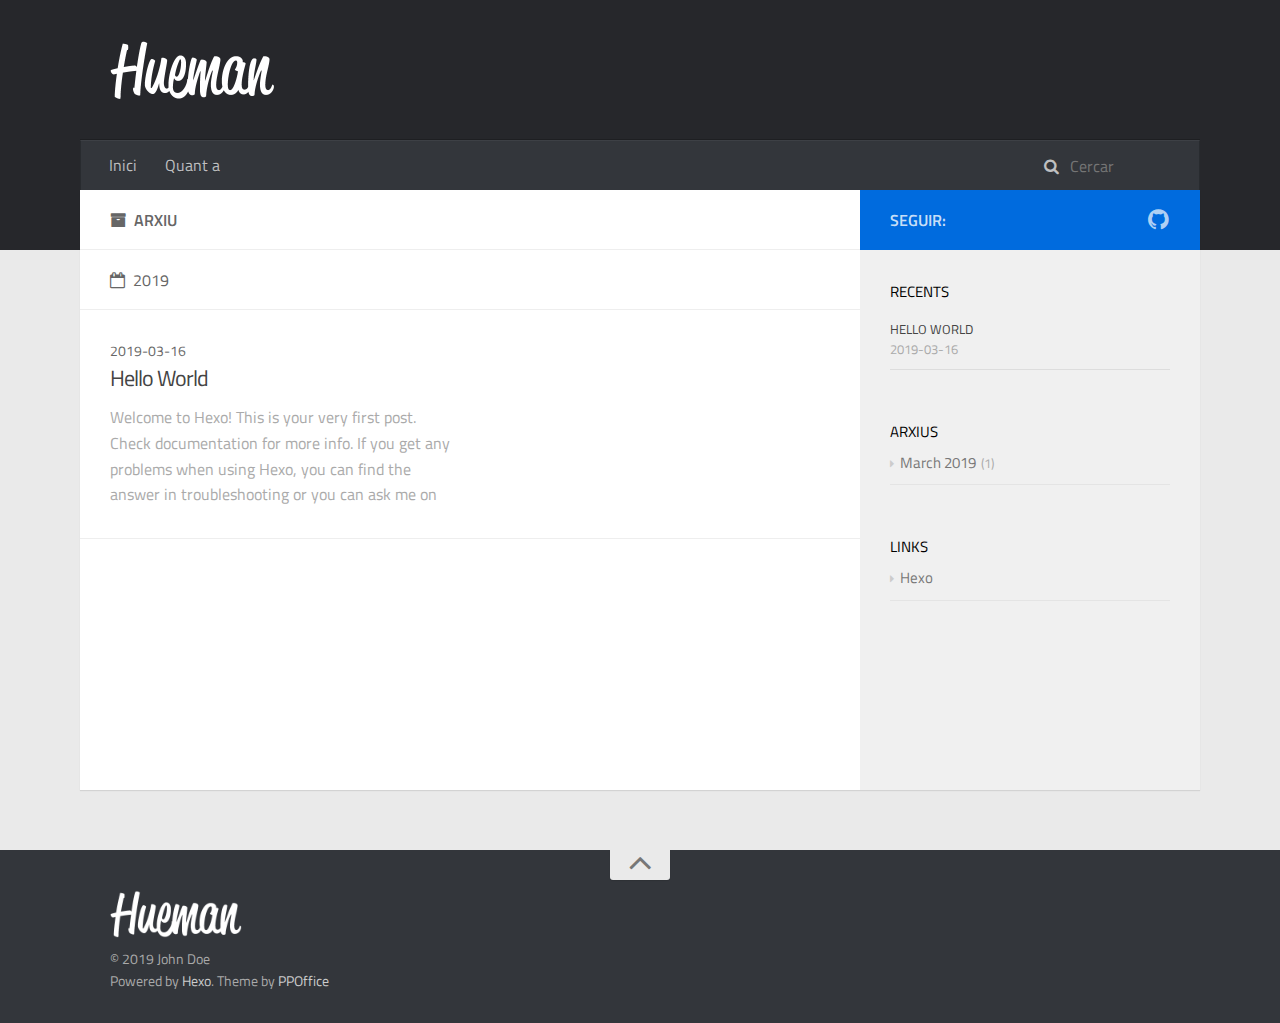
==== commit 4953a13a: "Site updated: 2019-03-16 19:53:22" ====
--- a/archives/index.html
+++ b/archives/index.html
@@ -22,8 +22,6 @@
 <meta name="twitter:description" content="Impossible is a word to be found only in the dictionary of fools. -- Napoleon">
     
 
-    
-        <link rel="alternate" href="/" title="阿榮的技術歷程" type="application/atom+xml">
     
 
     
@@ -152,25 +150,6 @@
         <article class="article article-summary">
     <div class="article-summary-inner">
         
-        <a href="/2019/03/16/hello-world/" class="thumbnail">
-    
-    
-        <span class="thumbnail-image thumbnail-none"></span>
-    
-    
-        
-<span class="comment-counter">
-    <i class="fa fa-comments-o"></i>
-    
-        <span class="disqus-comment-count" data-disqus-identifier data-disqus-url="http://yoursite.com/2019/03/16/hello-world/">0</span>
-    
-</span>
-
-
-    
-</a>
-
-        
         <div class="article-meta">
             <div class="category">
             
@@ -208,27 +187,9 @@
         <ul class="social-links">
             
                 
-                <li>
-                    <a class="social-tooltip" title="twitter" href="/" target="_blank" rel="noopener">
-                        <i class="icon fa fa-twitter"></i>
-                    </a>
-                </li>
-                
-            
-                
-                <li>
-                    <a class="social-tooltip" title="facebook" href="/" target="_blank" rel="noopener">
-                        <i class="icon fa fa-facebook"></i>
-                    </a>
-                </li>
-                
-            
-                
-                <li>
-                    <a class="social-tooltip" title="google-plus" href="/" target="_blank" rel="noopener">
-                        <i class="icon fa fa-google-plus"></i>
-                    </a>
-                </li>
+            
+                
+            
                 
             
                 
@@ -240,19 +201,7 @@
                 
             
                 
-                <li>
-                    <a class="social-tooltip" title="weibo" href="/" target="_blank" rel="noopener">
-                        <i class="icon fa fa-weibo"></i>
-                    </a>
-                </li>
-                
-            
-                
-                <li>
-                    <a class="social-tooltip" title="rss" href="/" target="_blank" rel="noopener">
-                        <i class="icon fa fa-rss"></i>
-                    </a>
-                </li>
+            
                 
             
         </ul>
@@ -268,20 +217,9 @@
     <div class="widget-wrap">
         <h3 class="widget-title">recents</h3>
         <div class="widget">
-            <ul id="recent-post" class>
+            <ul id="recent-post" class="no-thumbnail">
                 
                     <li>
-                        
-                        <div class="item-thumbnail">
-                            <a href="/2019/03/16/hello-world/" class="thumbnail">
-    
-    
-        <span class="thumbnail-image thumbnail-none"></span>
-    
-    
-</a>
-
-                        </div>
                         
                         <div class="item-inner">
                             <p class="item-category"></p>
@@ -361,7 +299,7 @@
         
     
     <script>
-    var disqus_shortname = 'hexo-theme-hueman';
+    var disqus_shortname = 'dean534';
     
     
     (function() {
--- a/css/style.css
+++ b/css/style.css
@@ -294,8 +294,8 @@
   box-sizing: border-box;
   -webkit-box-shadow: rgba(0,0,0,0.098) 0px 1px 1px 0px;
   box-shadow: rgba(0,0,0,0.098) 0px 1px 1px 0px;
-  padding-left: 340px;
-  background: url("images/s-left.png") repeat-y left 0;
+  padding-right: 340px;
+  background: url("images/s-left.png") repeat-y right 0;
 }
 .main-body-inner:before,
 .main-body-inner:after {
@@ -306,7 +306,7 @@
   clear: both;
 }
 #main {
-  float: right;
+  float: left;
   width: 100%;
   -webkit-box-sizing: border-box;
   -moz-box-sizing: border-box;
@@ -556,8 +556,8 @@
   display: none;
 }
 #sidebar {
-  float: left;
-  margin-left: -340px;
+  float: right;
+  margin-right: -340px;
   width: 340px;
 }
 #sidebar .sidebar-toggle {
@@ -1916,12 +1916,12 @@
     margin-top: -50px;
   }
   .main-body-inner {
-    padding-left: 50px;
-    background-position: -290px 0 !important;
+    padding-right: 50px;
+    background-position: -340px 0 !important;
   }
   .main-body-inner #sidebar {
-    left: 0;
-    background: url("images/s-left.png") repeat-y left 0;
+    right: 0;
+    background: url("images/s-left.png") repeat-y right 0;
     margin: 0;
     height: 100%;
     position: absolute;
@@ -1958,7 +1958,7 @@
     font-family: fontawesome;
   }
   .main-body-inner #sidebar .sidebar-toggle .toggle:before {
-    content: '\f101';
+    content: '\f100';
   }
   .main-body-inner #sidebar .sidebar-top {
     padding: 10px 30px;
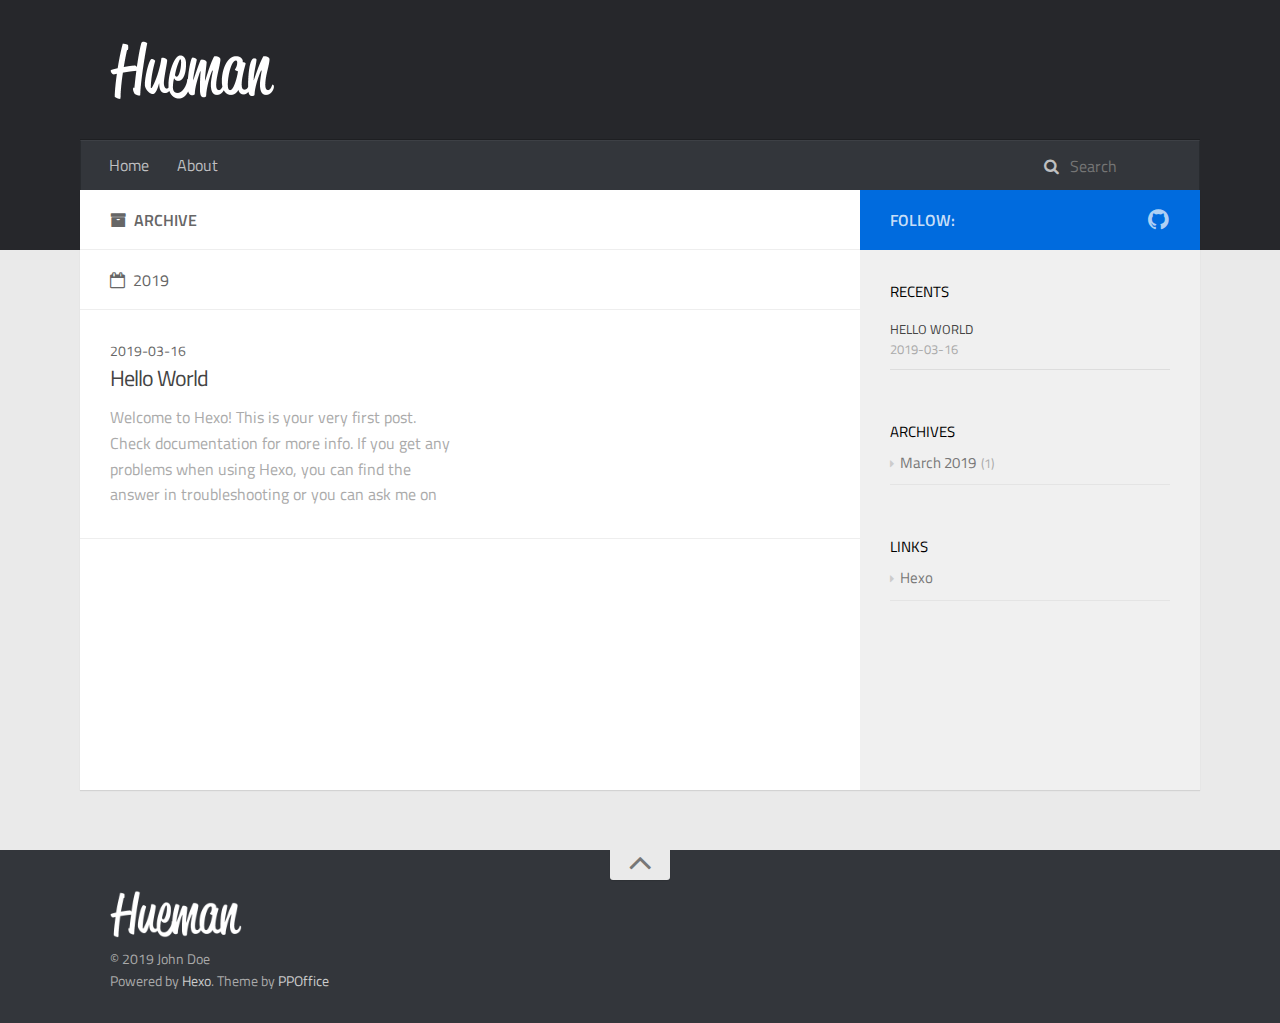
==== commit 628ed073: "Site updated: 2019-03-16 19:58:32" ====
--- a/archives/index.html
+++ b/archives/index.html
@@ -6,7 +6,7 @@
     
 
     
-    <title>Arxiu | 阿榮的技術歷程</title>
+    <title>Archive | 阿榮的技術歷程</title>
     
     <meta name="viewport" content="width=device-width, initial-scale=1, maximum-scale=1">
     
@@ -16,7 +16,7 @@
 <meta property="og:url" content="http://yoursite.com/archives/index.html">
 <meta property="og:site_name" content="阿榮的技術歷程">
 <meta property="og:description" content="Impossible is a word to be found only in the dictionary of fools. -- Napoleon">
-<meta property="og:locale" content="default">
+<meta property="og:locale" content="zn-TW">
 <meta name="twitter:card" content="summary">
 <meta name="twitter:title" content="阿榮的技術歷程">
 <meta name="twitter:description" content="Impossible is a word to be found only in the dictionary of fools. -- Napoleon">
@@ -40,6 +40,18 @@
     
         <link rel="stylesheet" href="/libs/justified-gallery/justifiedGallery.min.css">
     
+    
+        <script type="text/javascript">
+(function(i,s,o,g,r,a,m) {i['GoogleAnalyticsObject']=r;i[r]=i[r]||function() {
+(i[r].q=i[r].q||[]).push(arguments)},i[r].l=1*new Date();a=s.createElement(o),
+m=s.getElementsByTagName(o)[0];a.async=1;a.src=g;m.parentNode.insertBefore(a,m)
+})(window,document,'script','//www.google-analytics.com/analytics.js','ga');
+
+ga('create', 'UA-135549023-1', 'auto');
+ga('send', 'pageview');
+
+</script>
+
     
     
 
@@ -64,13 +76,13 @@
                         <ul id="main-nav">
                             
                                 <li class="main-nav-list-item">
-                                    <a class="main-nav-list-link" href="/">Inici</a>
+                                    <a class="main-nav-list-link" href="/">Home</a>
                                 </li>
                             
                                         
                                     
                                 <li class="main-nav-list-item">
-                                    <a class="main-nav-list-link" href="/about/index.html">Quant a</a>
+                                    <a class="main-nav-list-link" href="/about/index.html">About</a>
                                 </li>
                             
                         </ul>
@@ -78,7 +90,7 @@
                             <div id="search-form-wrap">
 
     <form class="search-form">
-        <input type="text" class="ins-search-input search-form-input" placeholder="Cercar">
+        <input type="text" class="ins-search-input search-form-input" placeholder="Search">
         <button type="submit" class="search-form-submit"></button>
     </form>
     <div class="ins-search">
@@ -99,8 +111,8 @@
         TRANSLATION: {
             POSTS: 'Posts',
             PAGES: 'Pages',
-            CATEGORIES: 'categories',
-            TAGS: 'etiquetes',
+            CATEGORIES: 'Categories',
+            TAGS: 'Tags',
             UNTITLED: '(Untitled)',
         },
         ROOT_URL: '/',
@@ -126,7 +138,7 @@
                         <div class="main-body-header">
     <h1 class="header">
     
-    <i class="icon fa fa-archive"></i>Arxiu
+    <i class="icon fa fa-archive"></i>Archive
     </h1>
 </div>
 
@@ -183,7 +195,7 @@
                     <aside id="sidebar">
     <a class="sidebar-toggle" title="Expand Sidebar"><i class="toggle icon"></i></a>
     <div class="sidebar-top">
-        <p>seguir:</p>
+        <p>follow:</p>
         <ul class="social-links">
             
                 
@@ -238,7 +250,7 @@
             
                 
     <div class="widget-wrap widget-list">
-        <h3 class="widget-title">arxius</h3>
+        <h3 class="widget-title">archives</h3>
         <div class="widget">
             <ul class="archive-list"><li class="archive-list-item"><a class="archive-list-link" href="/archives/2019/03/">March 2019</a><span class="archive-list-count">1</span></li></ul>
         </div>
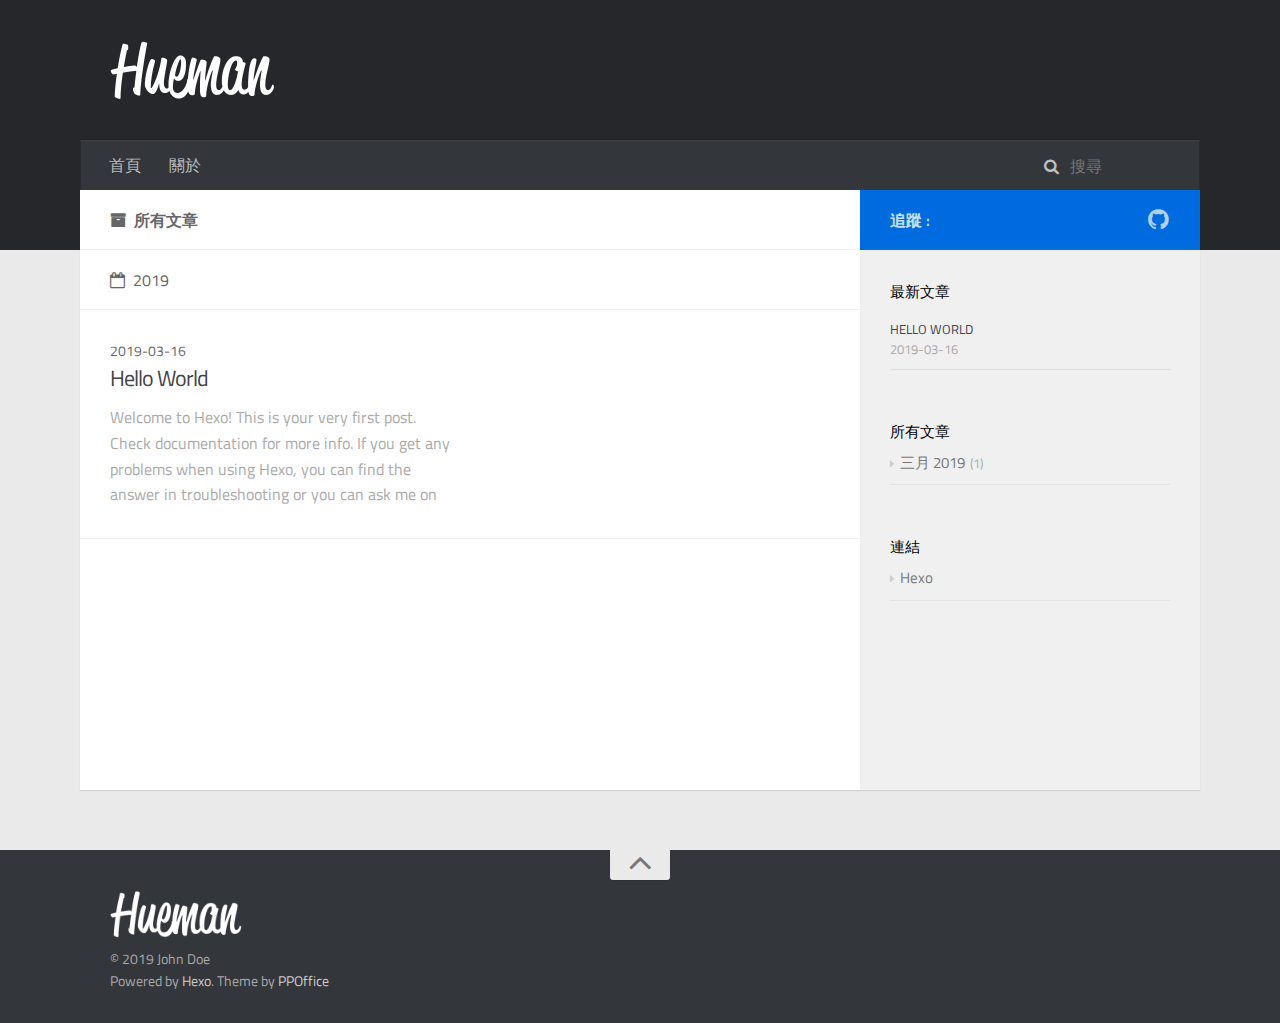
==== commit 4757b8c1: "Site updated: 2019-03-16 20:02:51" ====
--- a/archives/index.html
+++ b/archives/index.html
@@ -6,7 +6,7 @@
     
 
     
-    <title>Archive | 阿榮的技術歷程</title>
+    <title>所有文章 | 阿榮的技術歷程</title>
     
     <meta name="viewport" content="width=device-width, initial-scale=1, maximum-scale=1">
     
@@ -16,7 +16,7 @@
 <meta property="og:url" content="http://yoursite.com/archives/index.html">
 <meta property="og:site_name" content="阿榮的技術歷程">
 <meta property="og:description" content="Impossible is a word to be found only in the dictionary of fools. -- Napoleon">
-<meta property="og:locale" content="zn-TW">
+<meta property="og:locale" content="zh-TW">
 <meta name="twitter:card" content="summary">
 <meta name="twitter:title" content="阿榮的技術歷程">
 <meta name="twitter:description" content="Impossible is a word to be found only in the dictionary of fools. -- Napoleon">
@@ -76,13 +76,13 @@
                         <ul id="main-nav">
                             
                                 <li class="main-nav-list-item">
-                                    <a class="main-nav-list-link" href="/">Home</a>
+                                    <a class="main-nav-list-link" href="/">首頁</a>
                                 </li>
                             
                                         
                                     
                                 <li class="main-nav-list-item">
-                                    <a class="main-nav-list-link" href="/about/index.html">About</a>
+                                    <a class="main-nav-list-link" href="/about/index.html">關於</a>
                                 </li>
                             
                         </ul>
@@ -90,14 +90,14 @@
                             <div id="search-form-wrap">
 
     <form class="search-form">
-        <input type="text" class="ins-search-input search-form-input" placeholder="Search">
+        <input type="text" class="ins-search-input search-form-input" placeholder="搜尋">
         <button type="submit" class="search-form-submit"></button>
     </form>
     <div class="ins-search">
     <div class="ins-search-mask"></div>
     <div class="ins-search-container">
         <div class="ins-input-wrapper">
-            <input type="text" class="ins-search-input" placeholder="Type something...">
+            <input type="text" class="ins-search-input" placeholder="輸入關鍵字...">
             <span class="ins-close ins-selectable"><i class="fa fa-times-circle"></i></span>
         </div>
         <div class="ins-section-wrapper">
@@ -109,11 +109,11 @@
 (function (window) {
     var INSIGHT_CONFIG = {
         TRANSLATION: {
-            POSTS: 'Posts',
-            PAGES: 'Pages',
-            CATEGORIES: 'Categories',
-            TAGS: 'Tags',
-            UNTITLED: '(Untitled)',
+            POSTS: '文章',
+            PAGES: '頁面',
+            CATEGORIES: '分類',
+            TAGS: '標籤',
+            UNTITLED: '(未命名)',
         },
         ROOT_URL: '/',
         CONTENT_URL: '/content.json',
@@ -138,7 +138,7 @@
                         <div class="main-body-header">
     <h1 class="header">
     
-    <i class="icon fa fa-archive"></i>Archive
+    <i class="icon fa fa-archive"></i>所有文章
     </h1>
 </div>
 
@@ -195,7 +195,7 @@
                     <aside id="sidebar">
     <a class="sidebar-toggle" title="Expand Sidebar"><i class="toggle icon"></i></a>
     <div class="sidebar-top">
-        <p>follow:</p>
+        <p>追蹤 :</p>
         <ul class="social-links">
             
                 
@@ -206,7 +206,7 @@
             
                 
                 <li>
-                    <a class="social-tooltip" title="github" href="https://github.com/ppoffice/hexo-theme-hueman" target="_blank" rel="noopener">
+                    <a class="social-tooltip" title="github" href="https://github.com/dean534" target="_blank" rel="noopener">
                         <i class="icon fa fa-github"></i>
                     </a>
                 </li>
@@ -227,7 +227,7 @@
             
                 
     <div class="widget-wrap">
-        <h3 class="widget-title">recents</h3>
+        <h3 class="widget-title">最新文章</h3>
         <div class="widget">
             <ul id="recent-post" class="no-thumbnail">
                 
@@ -250,9 +250,9 @@
             
                 
     <div class="widget-wrap widget-list">
-        <h3 class="widget-title">archives</h3>
+        <h3 class="widget-title">所有文章</h3>
         <div class="widget">
-            <ul class="archive-list"><li class="archive-list-item"><a class="archive-list-link" href="/archives/2019/03/">March 2019</a><span class="archive-list-count">1</span></li></ul>
+            <ul class="archive-list"><li class="archive-list-item"><a class="archive-list-link" href="/archives/2019/03/">三月 2019</a><span class="archive-list-count">1</span></li></ul>
         </div>
     </div>
 
@@ -266,7 +266,7 @@
             
                 
     <div class="widget-wrap widget-list">
-        <h3 class="widget-title">links</h3>
+        <h3 class="widget-title">連結</h3>
         <div class="widget">
             <ul>
                 
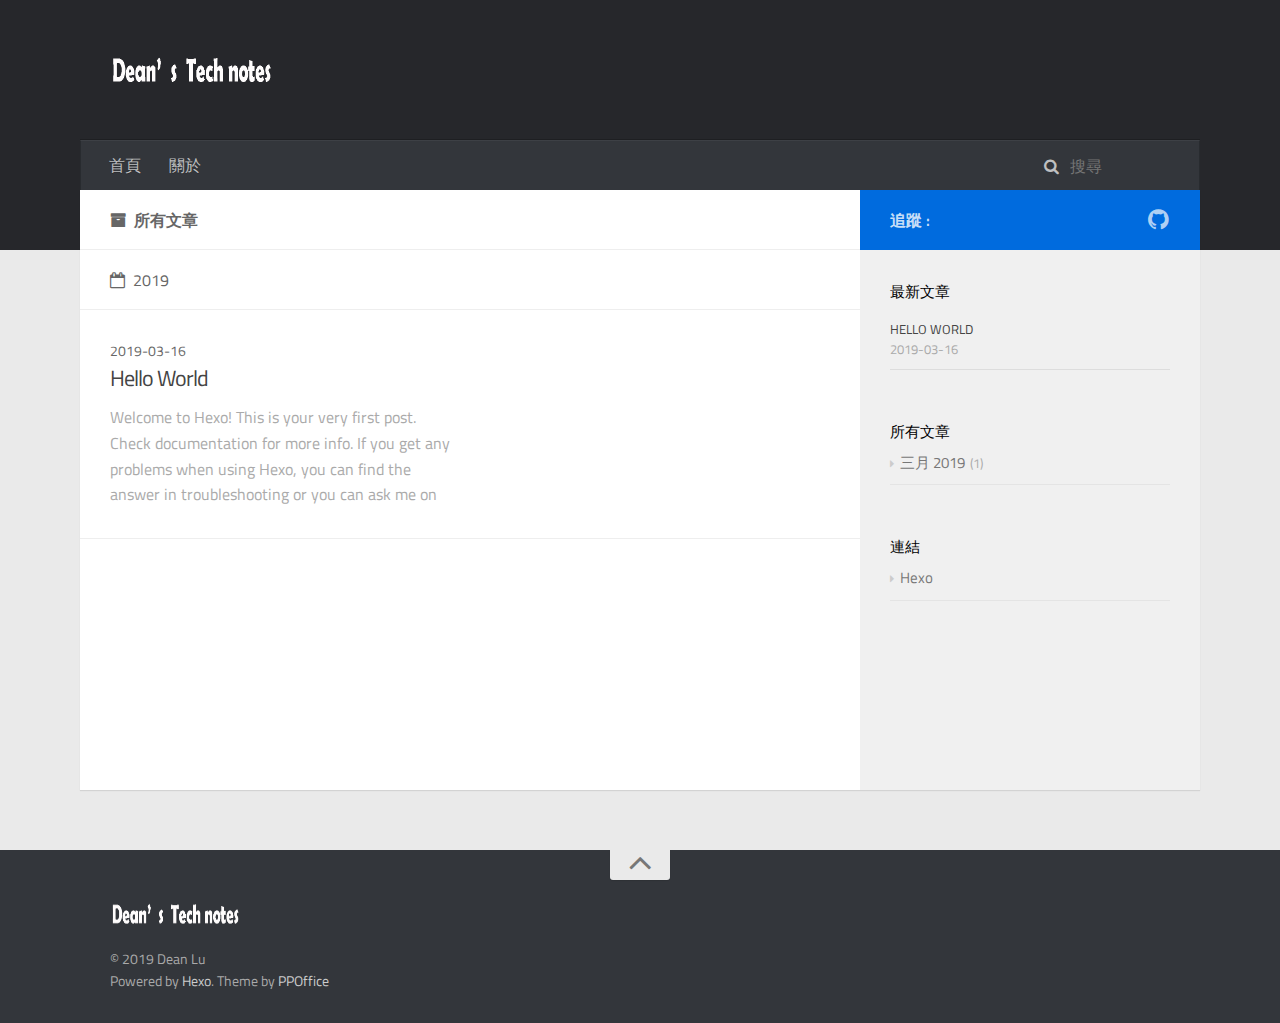
==== commit 0af629f1: "Site updated: 2019-03-16 20:30:56" ====
--- a/archives/index.html
+++ b/archives/index.html
@@ -82,7 +82,7 @@
                                         
                                     
                                 <li class="main-nav-list-item">
-                                    <a class="main-nav-list-link" href="/about/index.html">關於</a>
+                                    <a class="main-nav-list-link" href="/">關於</a>
                                 </li>
                             
                         </ul>
@@ -295,7 +295,7 @@
                 <h1 class="logo-wrap">
                     <a href="/" class="logo"></a>
                 </h1>
-                <p>&copy; 2019 John Doe</p>
+                <p>&copy; 2019 Dean Lu</p>
                 <p>Powered by <a href="//hexo.io/" target="_blank">Hexo</a>. Theme by <a href="//github.com/ppoffice" target="_blank">PPOffice</a></p>
             </div>
             <div class="footer-plugins">
--- a/css/style.css
+++ b/css/style.css
@@ -276,7 +276,7 @@
   padding: 10px 0;
   width: 165px;
   height: 60px;
-  background-image: url("images/logo-header.png");
+  background-image: url("images/logo-header-1.png");
   background-position: 0px 10px;
   background-repeat: no-repeat;
   -webkit-background-size: 165px 60px;
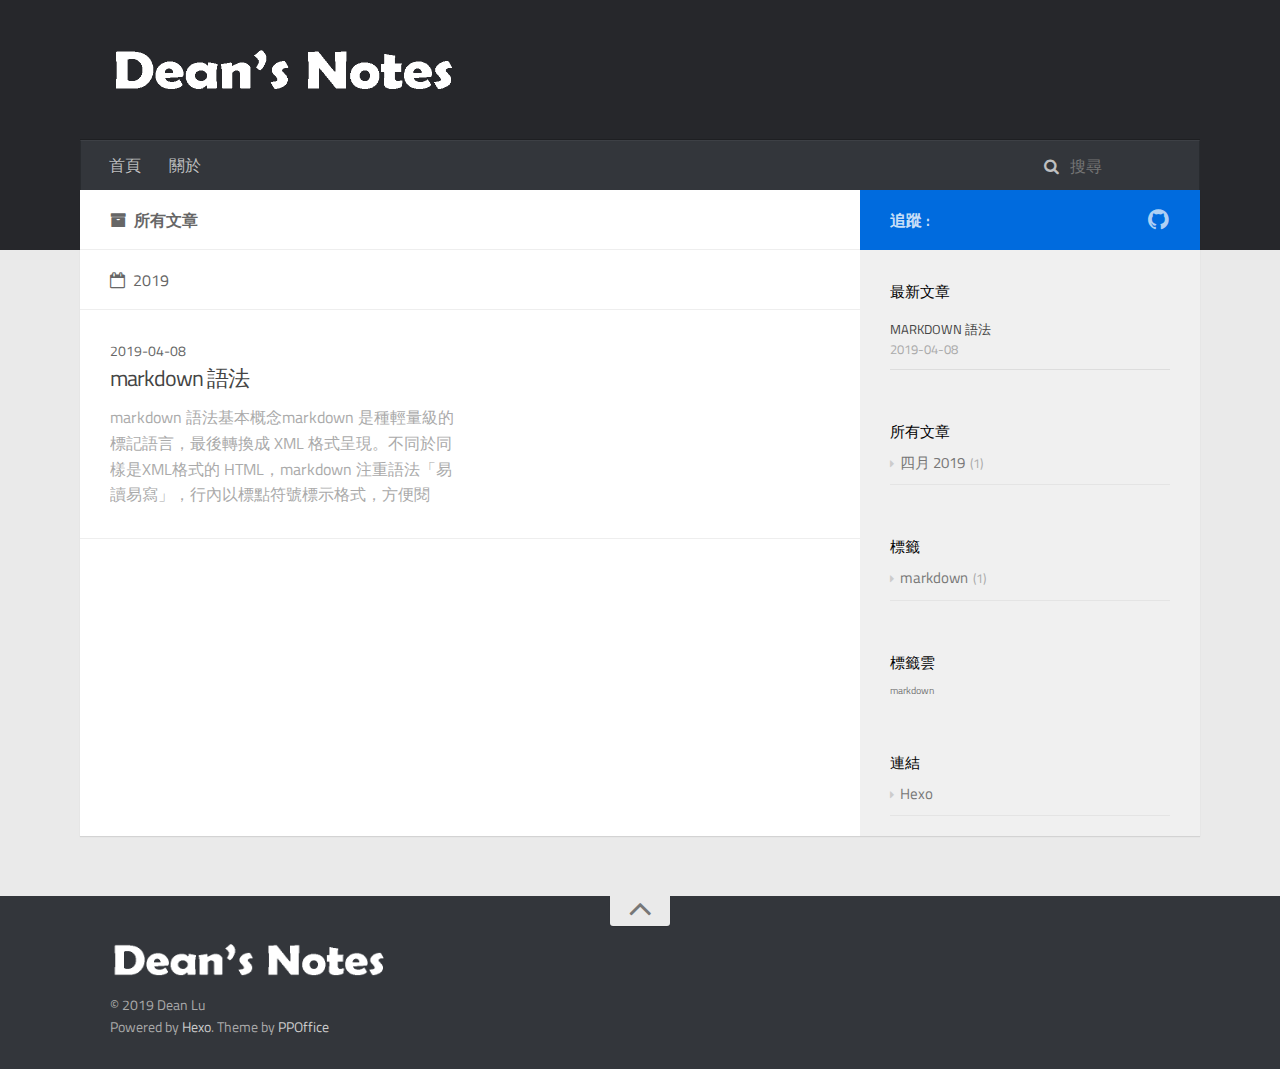
==== commit 8dc840c9: "Site updated: 2019-04-08 23:25:59" ====
--- a/archives/index.html
+++ b/archives/index.html
@@ -166,18 +166,18 @@
             <div class="category">
             
             </div>
-            <div class="date"><time datetime="2019-03-16T07:16:13.086Z" itemprop="datePublished">2019-03-16</time></div>
+            <div class="date"><time datetime="2019-04-08T15:22:44.000Z" itemprop="datePublished">2019-04-08</time></div>
         </div>
         
     
         <h1 class="article-title" itemprop="name">
-        <a href="/2019/03/16/hello-world/">Hello World</a>
+        <a href="/2019/04/08/markdown 語法/">markdown 語法</a>
         </h1>
     
 
         <p class="article-excerpt">
-            Welcome to Hexo! This is your very first post. Check documentation for more info. If you get any problems when using Hexo, you can find the answer in troubleshooting or you can ask me on GitHub.
-Quick
+            markdown 語法基本概念markdown 是種輕量級的標記語言，最後轉換成 XML 格式呈現。不同於同樣是XML格式的 HTML，markdown 注重語法「易讀易寫」，行內以標點符號標示格式，方便閱讀，非常適合用於撰寫文章或部落格。由於最後會以轉換成 XML 檔，因此在行內除了 markdown 保留字元外，也可以使用 HTML 的語法撰寫。
+特殊字元在HTML中，無法直接呈現 &lt; 
         </p>
     </div>
 </article>
@@ -235,8 +235,8 @@
                         
                         <div class="item-inner">
                             <p class="item-category"></p>
-                            <p class="item-title"><a href="/2019/03/16/hello-world/" class="title">Hello World</a></p>
-                            <p class="item-date"><time datetime="2019-03-16T07:16:13.086Z" itemprop="datePublished">2019-03-16</time></p>
+                            <p class="item-title"><a href="/2019/04/08/markdown 語法/" class="title">markdown 語法</a></p>
+                            <p class="item-date"><time datetime="2019-04-08T15:22:44.000Z" itemprop="datePublished">2019-04-08</time></p>
                         </div>
                     </li>
                 
@@ -252,16 +252,30 @@
     <div class="widget-wrap widget-list">
         <h3 class="widget-title">所有文章</h3>
         <div class="widget">
-            <ul class="archive-list"><li class="archive-list-item"><a class="archive-list-link" href="/archives/2019/03/">三月 2019</a><span class="archive-list-count">1</span></li></ul>
-        </div>
-    </div>
-
-
-            
-                
-
-            
-                
+            <ul class="archive-list"><li class="archive-list-item"><a class="archive-list-link" href="/archives/2019/04/">四月 2019</a><span class="archive-list-count">1</span></li></ul>
+        </div>
+    </div>
+
+
+            
+                
+    <div class="widget-wrap widget-list">
+        <h3 class="widget-title">標籤</h3>
+        <div class="widget">
+            <ul class="tag-list"><li class="tag-list-item"><a class="tag-list-link" href="/tags/markdown/">markdown</a><span class="tag-list-count">1</span></li></ul>
+        </div>
+    </div>
+
+
+            
+                
+    <div class="widget-wrap widget-float">
+        <h3 class="widget-title">標籤雲</h3>
+        <div class="widget tagcloud">
+            <a href="/tags/markdown/" style="font-size: 10px;">markdown</a>
+        </div>
+    </div>
+
 
             
                 
--- a/css/style.css
+++ b/css/style.css
@@ -274,14 +274,14 @@
 .logo {
   display: block;
   padding: 10px 0;
-  width: 165px;
+  width: 350px;
   height: 60px;
   background-image: url("images/logo-header-1.png");
   background-position: 0px 10px;
   background-repeat: no-repeat;
-  -webkit-background-size: 165px 60px;
-  -moz-background-size: 165px 60px;
-  background-size: 165px 60px;
+  -webkit-background-size: 350px 60px;
+  -moz-background-size: 350px 60px;
+  background-size: 350px 60px;
 }
 .main-body {
   margin-top: -60px;
@@ -1661,11 +1661,11 @@
   line-height: 22px;
 }
 #footer .logo {
-  width: 132px;
+  width: 280px;
   height: 48px;
-  -webkit-background-size: 132px 48px;
-  -moz-background-size: 132px 48px;
-  background-size: 132px 48px;
+  -webkit-background-size: 280px 48px;
+  -moz-background-size: 280px 48px;
+  background-size: 280px 48px;
 }
 i.icon {
   display: inline-block;
